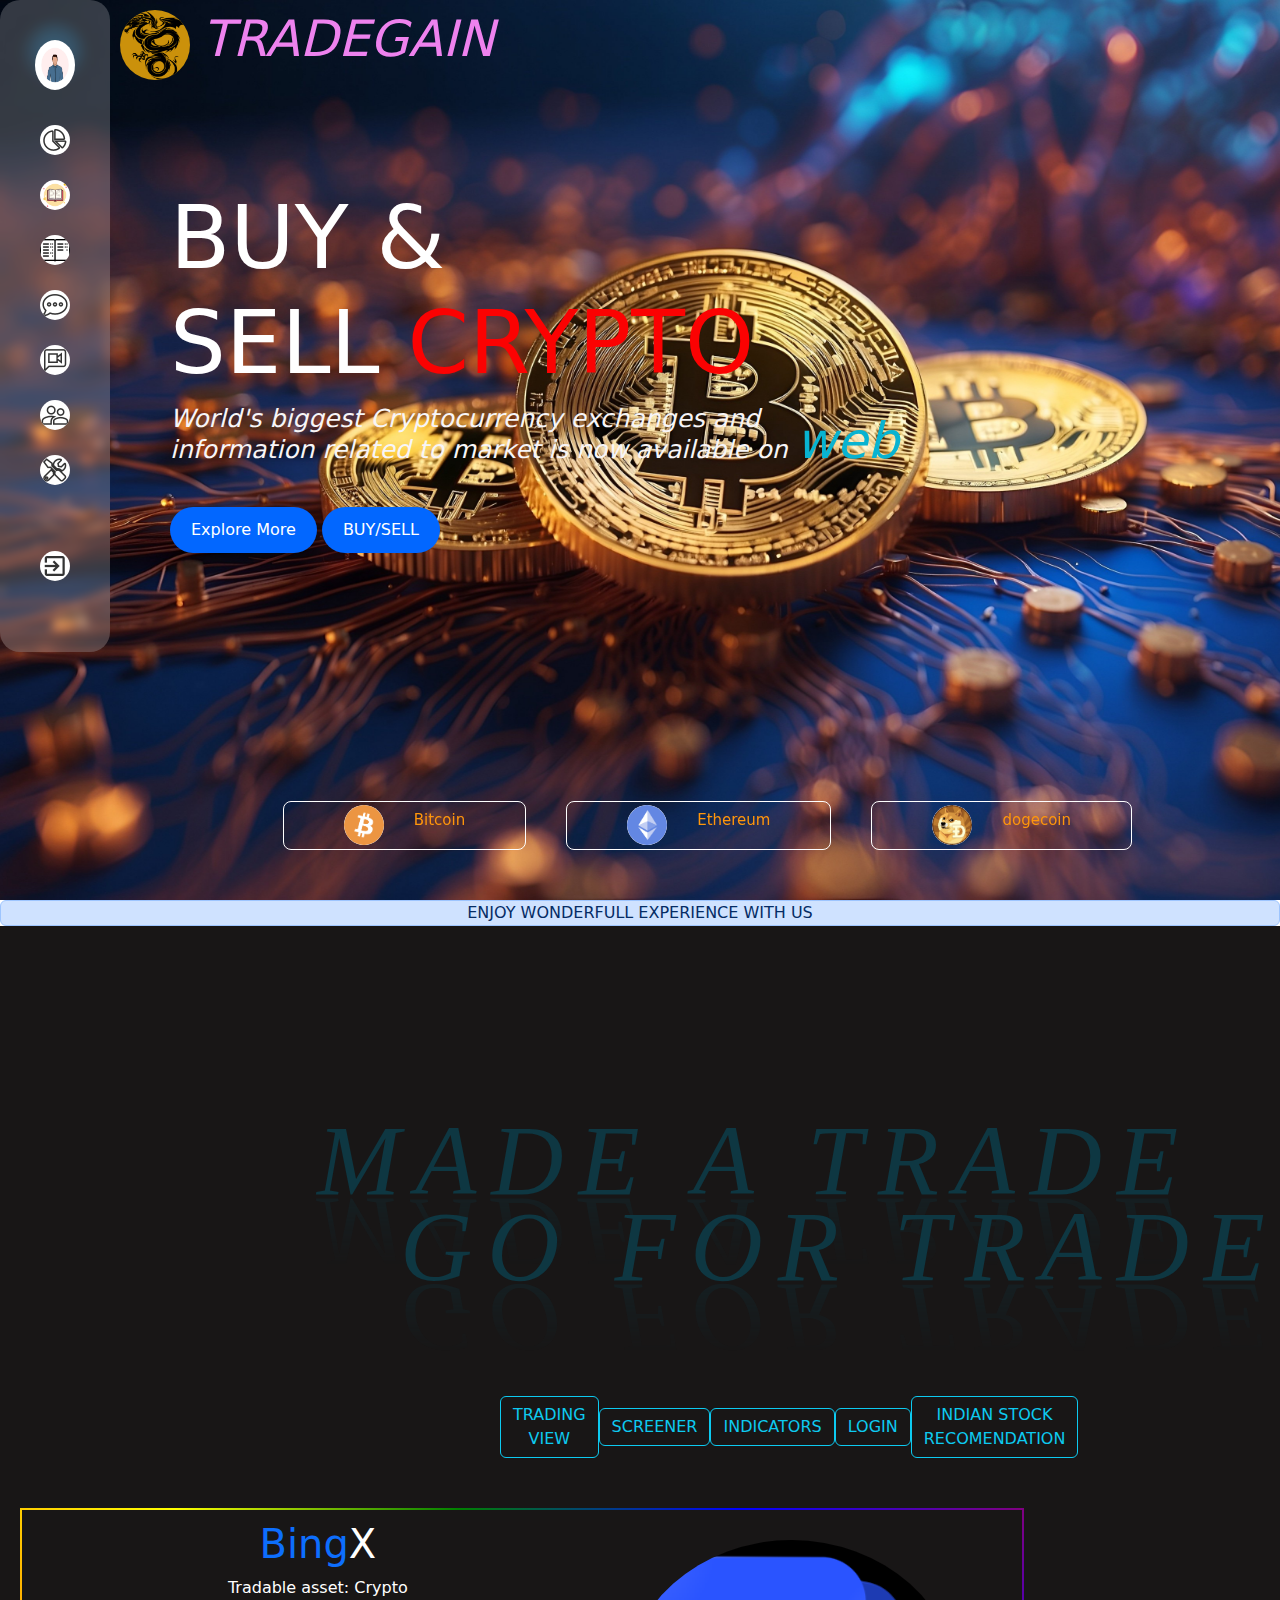
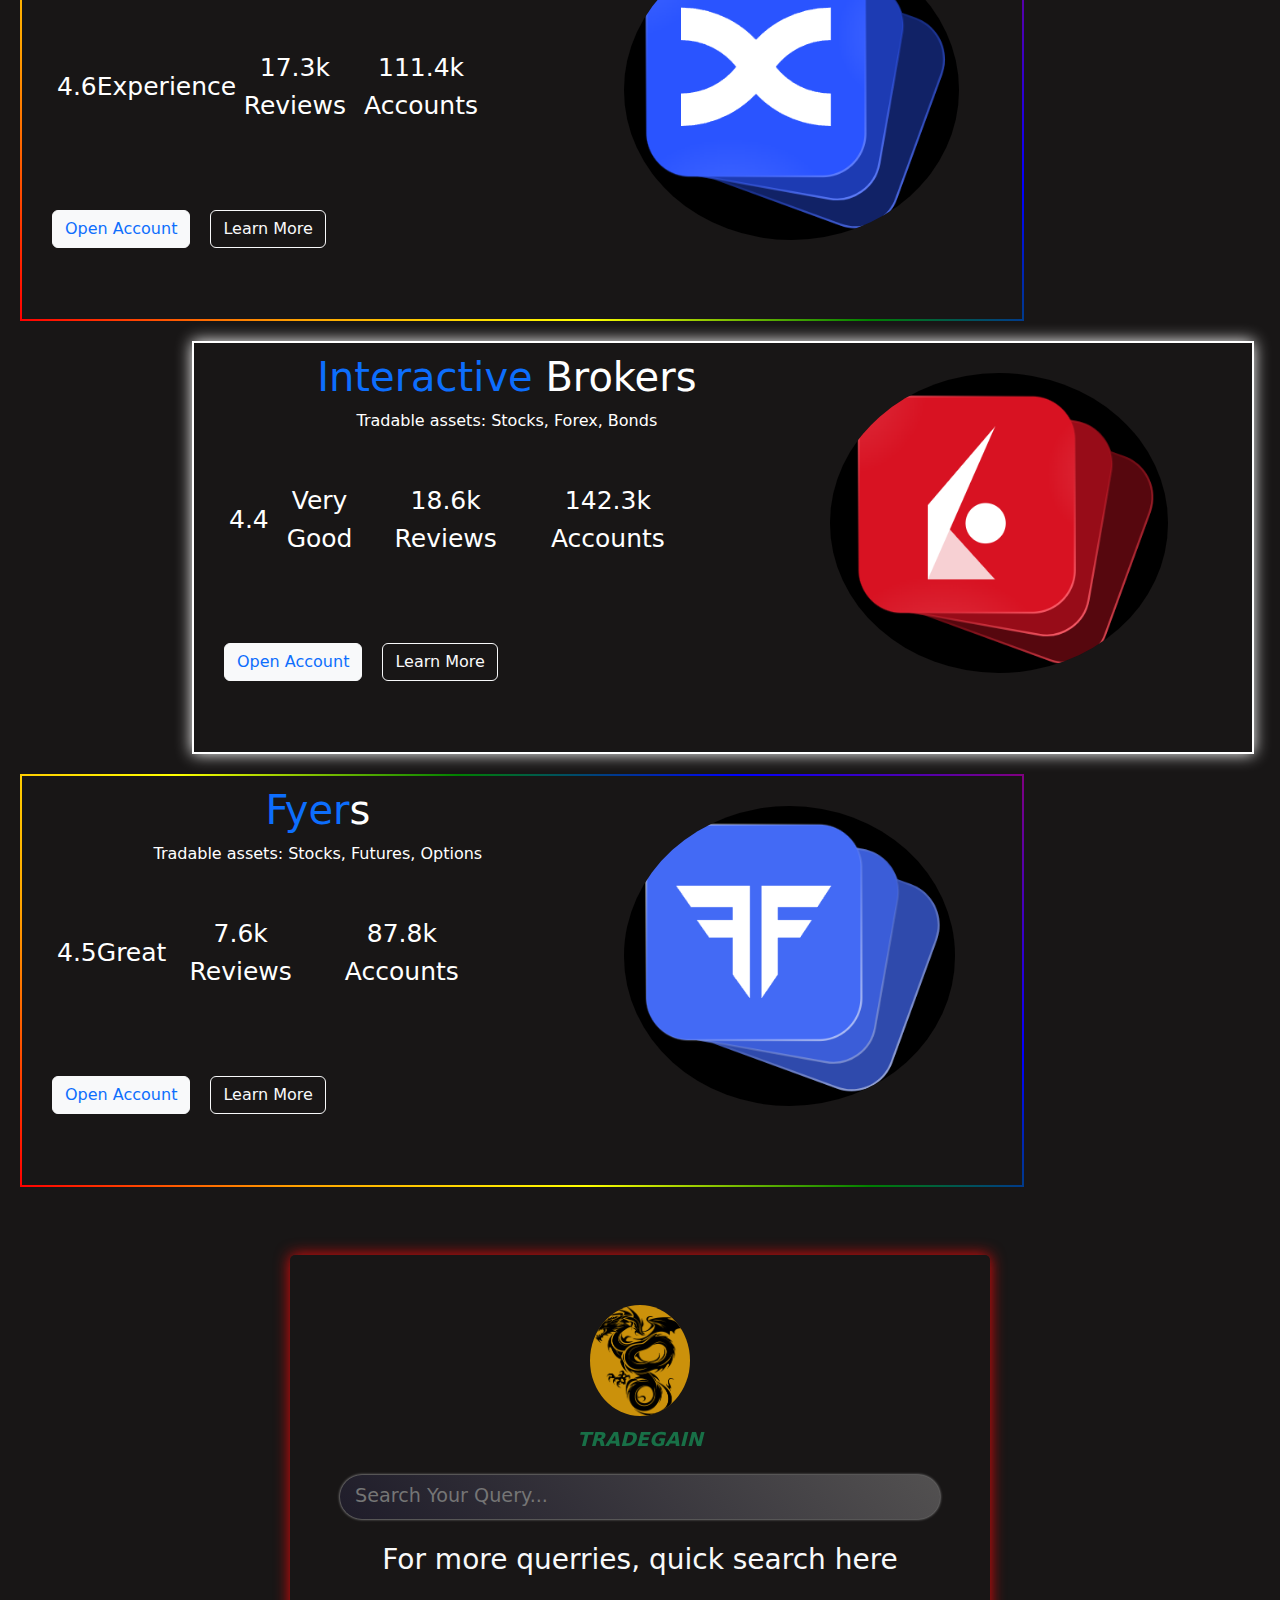
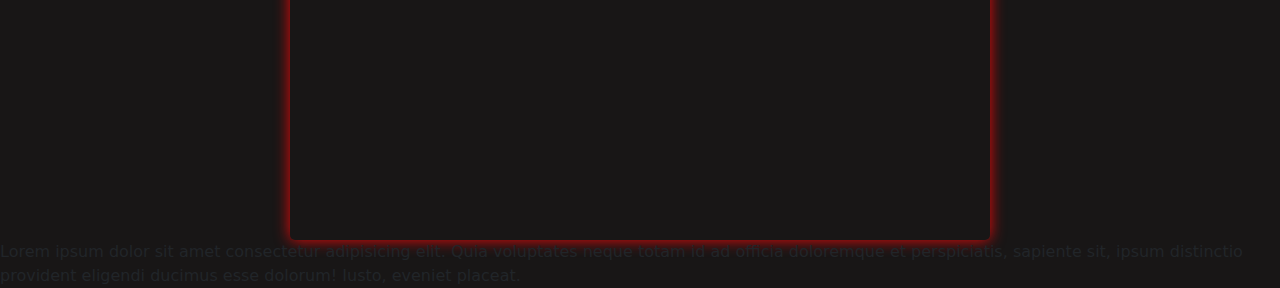
==== index.html @ 3fd24365 "add" ====
<!doctype html>
<html lang="en">
  <head>
    <meta charset="utf-8">
    <meta name="viewport" content="width=device-width, initial-scale=1">
    <title>Mainpage</title>
    <link href="https://cdn.jsdelivr.net/npm/bootstrap@5.3.3/dist/css/bootstrap.min.css" rel="stylesheet" integrity="sha384-QWTKZyjpPEjISv5WaRU9OFeRpok6YctnYmDr5pNlyT2bRjXh0JMhjY6hW+ALEwIH" crossorigin="anonymous">
    <link rel= "stylesheet" href= "https://maxst.icons8.com/vue-static/landings/line-awesome/line-awesome/1.3.0/css/line-awesome.min.css" >
    <link rel="stylesheet" href="index.css">
</head>
  <body>
    <div class="header">
        <div class="flexi">
    
        <div class="side-nav">
            <div class="user">
                <img src="images/user.png" class="user-img">
                <div>
                    <h2 style="color: aliceblue;">somendra sonar</h2>
                    <p>somendrasonar24@gmail.com</p>
                </div>
                <img src="images/star.png " class="star-img">
            </div>
            <ul>
                <a href="http://127.0.0.1:5500/dashboard.html" style="text-decoration: none;"><li><img src="images/dashboard.png"><p>Dashboard</p></li></a>
                <a href="http://127.0.0.1:5500/book.html" style="text-decoration:none"><li><img src="images/book.png"><p>Book Recomendation</p></li></a>
                <a href="http://127.0.0.1:5500/courses.html" style="text-decoration: none;"><li><img src="images/course.png"><p>course</p></li></a>
                <a href="http://127.0.0.1:5500/message.html" style="text-decoration: none;"><li><img src="images/messages.png"><p>Messages</p></li></a>
                <li><img src="images/video-chat.png"><p>Video Chat</p></li>
                <!-- <li><img src="images/projects.png"><p>Our Projects</p></li> -->
                <li><img src="images/members.png"><p>Core Members</p></li>
                <a href="http://127.0.0.1:5500/setting.html" style="text-decoration: none;"><li><img src="images/setting.png"><p>Settings</p></li></a>
            </ul>


            <ul>
                <li><img src="images/logout.png"><p>Logout</p></li>
            </ul>
        </div>
        <div class="main">
        <div class="heading-m">
            <div class="logo1"><img src="images/kogo1.png" alt=""></div>
            <div class="logon" ><span>TRADEGAIN<span></div>
        </div>

        <div class="content">
            <h1>BUY & <br>SELL <span>CRYPTO</span></h1>
            <p>World's biggest Cryptocurrency exchanges and<br> information related to market is now available on <span style="color: rgb(8, 179, 209) ; font-weight: 25px; font-size: 50px;">web</span></p>
            <a href="http://127.0.0.1:5500/bitcoin.html" class="btn">Explore More</a>

            <a href="http://127.0.0.1:5500/buy-sell.html" class="btn">BUY/SELL</a>
        </div>

        <div class="coin-list">
            <div class="coin">
                <img src="images/bitcoin.png">
                <div>
                    <h3 id="trade"></h3>
                    <p>Bitcoin</p>
                </div>
            </div>
            <div class="coin">
                <img src="images/ethereum.png">
                <div>
                    <h3 id="trade1"></h3>
                    <p>Ethereum</p>
                </div>
            </div>
            <div class="coin">
                <img src="images/dogecoin.png">
                <div>
                    <h3 id="trade2"></h3>
                    <p>dogecoin</p>
                </div>
            </div>
        </div>


    </div>
    </div>
    </div>

    <div class="alert alert-primary" role="alert">
        ENJOY WONDERFULL EXPERIENCE WITH US
      </div>
<div class="mb">
    <div class="big"></div>

    <p contenteditable="true" class="pp1">MADE A TRADE </p>
    <P contenteditable="true" class="pp2">GO FOR TRADE</P>
    <br><br>
    <div class="btnss ">
        <a href="https://in.tradingview.com/"><button type="button" class="btn btn-outline-info">TRADING VIEW</button></a>
        <a href="https://www.screener.in/"><button type="button" class="btn btn-outline-info">SCREENER</button></a>
        <a href="http://127.0.0.1:5501/btrail/indicator.html#"><button type="button" class="btn btn-outline-info">INDICATORS</button></a>
        <a href="http://127.0.0.1:5500/form.html"><button type="button" class="btn btn-outline-info">LOGIN</button></a>
        <a href="http://127.0.0.1:5500/indianStock.html"><button type="button" class="btn btn-outline-info">INDIAN STOCK RECOMENDATION</button></a>
    </div>

    <div class="mNExtcontent">
        <div class="mbox">
            <div class="bbox d-flex">
                <div class="bp1 col-7">
                   
                    <h1><span class="bb1 text-primary">Bing</span>X</h1>
                    <span>Tradable asset: Crypto</span><br><br>
                    <ul class="br d-flex " >
                    <li>
                    <span>4.6</span><span class="las la-certificate">Experience</span></li>
                    <li><span class="las la-comment">17.3k Reviews</span></li>
                    <li><span class="las la-user">111.4k Accounts</span></li>


                </ul>
            <ul class="br1 d-flex">
                <li>
                <span><a href="https://bingx.com/en/tradingView/?ch=tv_button_open&ref=7VXXZQ"><button type="button" class="btn btn-outline-light bg-light text-primary">Open Account <span class="las la-external-link-alt"></span></button></a></span></li>
                <li>
                <span><a href=""><button type="button" class="btn btn-outline-light">Learn More<span class="las la-external-link-alt"></span></button></a></span></li>
            </ul>

                </div>
                <div class="bp2 col-5">
                    <img src="images/bing.png" alt="">
                </div>
            </div>
            
        </div>
        <div class="mbox1">
            <div class="bbox d-flex">
                <div class="bp1 col-7">
                   
                    <h1><span class="bb1 text-primary">Interactive </span>Brokers</h1>
                    <span>Tradable assets: Stocks, Forex, Bonds
                    </span><br><br>
                    <ul class="br d-flex " >
                    <li>
                    <span>4.4</span><span class="las la-certificate">Very Good</span></li>
                    <li><span class="las la-comment">18.6k Reviews</span></li>
                    <li><span class="las la-user">142.3k Accounts</span></li>


                </ul>
            <ul class="br1 d-flex">
                <li>
                <span><a href="https://www.interactivebrokers.co.in/Universal/Application"><button type="button" class="btn btn-outline-light bg-light text-primary">Open Account <span class="las la-external-link-alt"></span></button></a></span></li>
                <li>
                <span><a href=""><button type="button" class="btn btn-outline-light">Learn More<span class="las la-external-link-alt"></span></button></a></span></li>
            </ul>

                </div>
                <div class="bp2 col-5">
                    <img src="images/itbrokers.png" alt="">
                </div>
            </div>
            
        </div>
        <div class="mbox">
            <div class="bbox d-flex">
                <div class="bp1 col-7">
                   
                    <h1><span class="bb1 text-primary">Fyer</span>s</h1>
                    <span>Tradable assets: Stocks, Futures, Options</span><br><br>
                    <ul class="br d-flex " >
                    <li>
                    <span>4.5</span><span class="las la-certificate">Great</span></li>
                    <li><span class="las la-comment">7.6k Reviews</span></li>
                    <li><span class="las la-user">87.8k Accounts</span></li>


                </ul>
            <ul class="br1 d-flex">
                <li>
                <span><a href="https://open-account.fyers.in/?utm-source=Direct-Traffic&utm-medium=TradingView"><button type="button" class="btn btn-outline-light bg-light text-primary">Open Account <span class="las la-external-link-alt"></span></button></a></span></li>
                <li>
                <span><a href=""><button type="button" class="btn btn-outline-light">Learn More<span class="las la-external-link-alt"></span></button></a></span></li>
            </ul>

                </div>
                <div class="bp2 col-5">
                    <img src="images/fyers.png" alt="">
                </div>
            </div>
            
        </div>

        



    <!-- </div> -->
    <br><br>
    
<div class="se">
    <div class="searchEngine">
        <div class="logo">
            <img src="images/slogo.png" style="border-radius: 50%; background-color: rgb(203, 145, 11);" >
            <div class="title text-success">TRADEGAIN</div>

        </div>

        <form action="https://google.com/search">
            <input style="color: #efe9e9;font-size: 1.2rem;" type="text" placeholder="Search Your Query..." name="q">
            <button type="submit"><img src="https://blogger.googleusercontent.com/img/a/AVvXsEhNz95l0cBg26Du_3MDGtDlvnX5A7-dtWH2DmkcA7nWli1jkOPoedcFWJGcNce8kzgz4UZDjmR-9f1cNqsMemsiHGV-5Z8uqQXV_6Qi6UG7ZRk1ZIXIIJ3nhnfYlu5sWstc8e4w2RJeCsY-zxQLAwvZ2j9TSOl-7uc33hC8HgJSdA0boiFDWVtETdpdaw" alt=""></button>
        </form>
        <BR>
        <h3 class="sh3 text-center text-light ">For more querries, quick search here</h3>
    </div>
    
</div>
<div>Lorem ipsum dolor sit amet consectetur adipisicing elit. Quia voluptates neque totam id ad officia doloremque et perspiciatis, sapiente sit, ipsum distinctio provident eligendi ducimus esse dolorum! Iusto, eveniet placeat.</div>




</div>



</div>

</div>

    
   

    
    
    <script src="https://cdn.jsdelivr.net/npm/bootstrap@5.3.3/dist/js/bootstrap.bundle.min.js" integrity="sha384-YvpcrYf0tY3lHB60NNkmXc5s9fDVZLESaAA55NDzOxhy9GkcIdslK1eN7N6jIeHz" crossorigin="anonymous"></script>
    <script>
//        ws = new WebSocket(' wss://fstream.binance.com/ws/btcusdt@trade');
// price=0;
// old_price=0;
// ws.onmessage=(event)=>{
//     data=JSON.parse(event.data);
//     price=parseFloat(data.p);
//     if(price>old_price){
//         trade.style.color="green";
//     }else if(price==old_price){
//         trade.style.color="white";
//     }else{
//         trade.style.color="red;";
//     }
//     old_price=price;
//     trade.innerText=data.p;
// }


// ws = new WebSocket(' wss://fstream.binance.com/ws/ethusdt@trade');
// ws.onmessage=(event)=>{
//     data=JSON.parse(event.data);
//     price=parseFloat(data.p);
//     if(price>old_price){
//         trade1.style.color="green";
//     }else if(price==old_price){
//         trade1.style.color="white";
//     }else{
//         trade1.style.color="red;";
//     }
//     old_price=price;
//     trade1.innerText=data.p;

// }


// ws = new WebSocket(' wss://fstream.binance.com/ws/dogeusdt@trade');
// ws.onmessage=(event)=>{
//     data=JSON.parse(event.data);
//     price=parseFloat(data.p);
//     if(price>old_price){
//         trade1.style.color="green";
//     }else if(price==old_price){
//         trade1.style.color="white";
//     }else{
//         trade1.style.color="red;";
//     }
//     old_price=price;
//     trade2.innerText=data.p;

// }

// Define customizable colors for high and low prices
let highColor = "green";
let lowColor = "red";
let sameColor = "white";

// WebSocket for BTC/USDT
let btcSocket = new WebSocket('wss://fstream.binance.com/ws/btcusdt@trade');
let btcPrice = 0;
let btcOldPrice = 0;
btcSocket.onmessage = (event) => {
    let btcData = JSON.parse(event.data);
    btcPrice = parseFloat(btcData.p);
    
    if (btcPrice > btcOldPrice) {
        trade.style.color = highColor;  // High price
    } else if (btcPrice === btcOldPrice) {
        trade.style.color = sameColor;  // Same price
    } else {
        trade.style.color = lowColor;   // Low price
    }

    btcOldPrice = btcPrice;
    trade.innerText = btcData.p;
}

// WebSocket for ETH/USDT
let ethSocket = new WebSocket('wss://fstream.binance.com/ws/ethusdt@trade');
let ethPrice = 0;
let ethOldPrice = 0;
ethSocket.onmessage = (event) => {
    let ethData = JSON.parse(event.data);
    ethPrice = parseFloat(ethData.p);

    if (ethPrice > ethOldPrice) {
        trade1.style.color = highColor;  // High price
    } else if (ethPrice === ethOldPrice) {
        trade1.style.color = sameColor;  // Same price
    } else {
        trade1.style.color = lowColor;   // Low price
    }

    ethOldPrice = ethPrice;
    trade1.innerText = ethData.p;
}

// WebSocket for DOGE/USDT
let dogeSocket = new WebSocket('wss://fstream.binance.com/ws/dogeusdt@trade');
let dogePrice = 0;
let dogeOldPrice = 0;
dogeSocket.onmessage = (event) => {
    let dogeData = JSON.parse(event.data);
    dogePrice = parseFloat(dogeData.p);

    if (dogePrice > dogeOldPrice) {
        trade2.style.color = highColor;  // High price
    } else if (dogePrice === dogeOldPrice) {
        trade2.style.color = sameColor;  // Same price
    } else {
        trade2.style.color = lowColor;   // Low price
    }

    dogeOldPrice = dogePrice;
    trade2.innerText = dogeData.p;
}








    </script>
</body>
</html>
---- index.css ----
*{
    margin: 0;
    padding: 0;
    box-sizing: border-box;
    
}
.header{
    width: 100%;
    height: 100vh;
    background-image: url(images/background.jpg);
    background-position: center;
    background-size: cover;
    
}
body{
    margin: 0;
    padding: 0;
    overflow-x: hidden;
}

.user-img{
    height: 50px;
    margin-top: 0px;
    /* display: flex;
    justify-content: space-between;
    color: aliceblue; */
}
img{
    background-color: #fff;
    border-radius: 50%;
}
p{
    color: #fff;
}

.side-nav{
    height: 100%;
    width: 110px;
    position: fixed;
    top: 0;
    left: 0;
    padding: 30px 15px;
    background: rgba(255, 255, 255, 0.2);
    backdrop-filter: blur(5px);
    display: flex;
    justify-content: space-between;
    flex-direction: column;
    transition: width 0.5s;
    position: sticky;
    border-radius: 20px;
}
.user{
    display: flex;
    align-items: center;
    justify-content: space-between;
    width: 60px;
    font-size: 12px;
    padding: 10px;
    border-radius: 8px;
    margin-left: auto;
    margin-right: auto;
    overflow: hidden;
}
.user div{
    display: none;
}
.user h2{
    font-size: 15px;
    font-weight: 600;
    white-space: nowrap;
}
.user-img{
    width: 40px;
    border-radius: 50%;
    margin: auto;
}
.star-img{
    width: 20px;
    display: none;
}
ul{
    list-style: none;
    padding: 0 15px;
}
ul li{
    margin: 25px 0;
    display: flex;
    align-items: center;
    justify-content: center;
    cursor: pointer;
}
ul li img{
    width: 30px;
    margin-right: 0px;
}
ul li p{
    white-space: nowrap;
    display: none;
}
.side-nav:hover{
    width: 250px;
}
.side-nav:hover .user div{
    display: block;
}
.side-nav:hover .user{
    width: 100%;
    background: rgba(255, 255, 255, 0.2);
    backdrop-filter: blur(5px);
}
/* .side-nav:hover .star-img{
    display: block;
} */
.side-nav:hover .user-img{
    margin: 0;
}
.side-nav:hover ul li p{
    display: block;
}
.side-nav:hover ul li img{
    margin-right: 10px;
}
.side-nav:hover ul li{
    justify-content: flex-start;
}





/* .content{
    color: #fff;
    margin-left: 10px;
    margin-right: 10px;
} */
.heading-m{
    display: flex;
    /* font-size: 50px; */
}

.logo1 img{
    height: 70px;
    width: 70px;
    background: rgb(203, 145, 11);
    color: white;
    margin: 10px;
}
.logon{
    color: violet;
    margin: 2px;
    font-size: 50px;
    font-style: italic;
    

}

/* content  */
.content{
    margin-top: 12%;
    margin-left: 60px;
}
.content h1{
    
    font-size: 88px;
    margin-bottom: 12px;
    color: #fff;
}
.content h1 span{
    color: #fb0202;
}
.content p{
    line-height: 22px;
    font-size: 25px;
    color: rgb(247, 245, 247);
    font-style: italic;
    font-weight: 25px;
}

.content .btn{
    display: inline-block;
    margin-top: 30px;
    background-color: #0267ff;
    color: #fff;
    text-decoration: none;
    padding: 10px 20px;
    border-radius: 30px;
}


.coin-list{
    position: absolute;
    right: 10%;
    bottom: 50px;
    display: flex;
    align-items: center;
}
.coin{
    display: flex;
    align-items: center;
    font-size: 15px;
    margin: 0 20px;
    color: #ff960b;
    border: 1px solid #fff;
    padding: 2px 60px;
    border-radius: 8px;
    position: ;
}
.coin img{
    width: 40px;
    margin-right: 30px;

}
.coin p{
    color: #ff960b;
}

.coin h3{
    color: #fff;
    margin-bottom: 5px;
}

/* alert  */

.alert{
    display: flex;
    justify-content: center;
    text-decoration: none;
    margin: 0;
    padding: 0;
}

/* main text  */
.mb{
    background-color: rgb(24, 22, 22);
    /* margin-left: 140px; */
    height: 600px;
    width: 100%;
    
}
.flexi{
    display: flex;
}
.big{
    /* margin: 300px; */
    /* padding : 100px; */
    padding-top: 200px;
    padding-left: 500%;
    /* font-family: 'Courier New', Courier, monospace; */
    font-family: 'Times New Roman', Times, serif;
    font-style: italic;
}
.pp1,.pp2{
    padding-left: 400px;
    font-size: 100px;
    font-family: 'Times New Roman', Times, serif;
    font-style: italic;
}
.pp1{
    padding-left: 230px;
}

.pp1,.pp2{
    letter-spacing: 15px;
    color: #0e3742;
    text-transform: uppercase;
    width: 100%;
    text-align: center;
    -webkit-box-reflect: below 1px linear-gradient(transparent,#0004);
    line-height: 0.70em;
    outline: none;
    animation: animate 5s linear infinite;
}
@keyframes animate
{
    0%,18%,20%,50%,1%,60%,65.1%,80%,90.1%,92%
    {
        color: #5fcae5;
        box-shadow: none;
    }
    18.1%,20.1%,30%,60.1%,80.1%,90%,92.1%,100%
    {
        color: #fff;
        text-shadow: 0 0 10px #eca109,
        0 0 20px #eca109
        0 0 40px #eca109
        0 0 80px #eca109
        0 0 160px #eca109
        
        
    }

}

.btnss{
    display: flex;
    justify-content: space-between;
    /* margin-left: 400px;
    padding: 50px;
    margin-right: 50px; */
    /* border-spacing: 500px; */
    align-items: center;
    margin: 50px;
    margin-left: 500px;
    margin-right: 300px;
    font-size: 20px;
    

}
.btn1{
    border: none;
}

.mNExtcontent{
    background-color:rgb(24, 22, 22) ;

}
.mbox{
    justify-content: center;
    text-align: center;
    margin: 20px;
    margin-right: 20%;
    padding: 10px;
    color: white;
    /* background-color:rgb(24, 22, 22) ; */
    border: 2px solid;
    border-image: linear-gradient(45deg, red, orange, yellow, green, blue, purple) 1;
}
.mbox1{
    justify-content: center;
    text-align: center;
    margin: 20px;
    margin-right: 2%;
    margin-left: 15%;
    padding: 10px;
    color: white;
    /* background-color:rgb(24, 22, 22) ; */
    border: 2px solid white;
    box-shadow: 0 0 15px white;
    /* border-image: linear-gradient(45deg, red, orange, yellow, green, blue, purple) 1; */
}
.br{
    /* margin: 10px; */
    /* padding: 10px; */
    margin-left: 10px;
    margin-right: 100px;
    /* line-height-step: 10px; */
    /* word-spacing: 10px; */
    justify-content: space-between;
    font-size: 25px;
}
.br1{
    /* justify-content: space-between; */
    
    padding: 10px;

}
.br1 .btn{
    margin: 10px;
}
.bp2 img{
    /* height: 100px;
    width: 100px;
    margin top: 500px; */
    background-size: cover;
    height: 300px;
    margin: 20px;
    margin-right: 80px;
    background-color:rgb(24, 22, 22);
}


.se{
    display: flex;
    justify-content: center;
    width: 100%;
    min-height: 65vh;
    background-color:rgb(24, 22, 22);
    margin-bottom: 10pxpx;
}
.searchEngine {
    padding: 50px;
    box-shadow: 0 0 15px rgb(235, 10, 10);
    border-radius: 5px;
    width: 700px;
}
.searchEngine .logo {
    margin-bottom: 20px;
    text-align: center;
}

.searchEngine .logo img{
    width: 100px;
}

.searchEngine .logo .title{
    margin-top: 10px;
    font-size: 1.2rem;
    font-weight: bold;
    opacity: 0.8;
    font-style: italic;

}
.searchEngine form {
    margin-top: 10px;
    display: flex;
    width: 100%;
    background: linear-gradient(45deg,#2a274a61, #c4c2c257);
    padding: 5px 15px;
    border-radius: 50px;
    box-shadow: 0 0 3px #ccc;
}
.searchEngine form input{
    border: none;
    outline: none;
    background:transparent;
    width: 90%;
}
.searchEngine form button{
    padding: 5px;
    background: transparent;
    border: none;
    outline: none;


}
.searchEngine form button img{
    width: 50px;
}
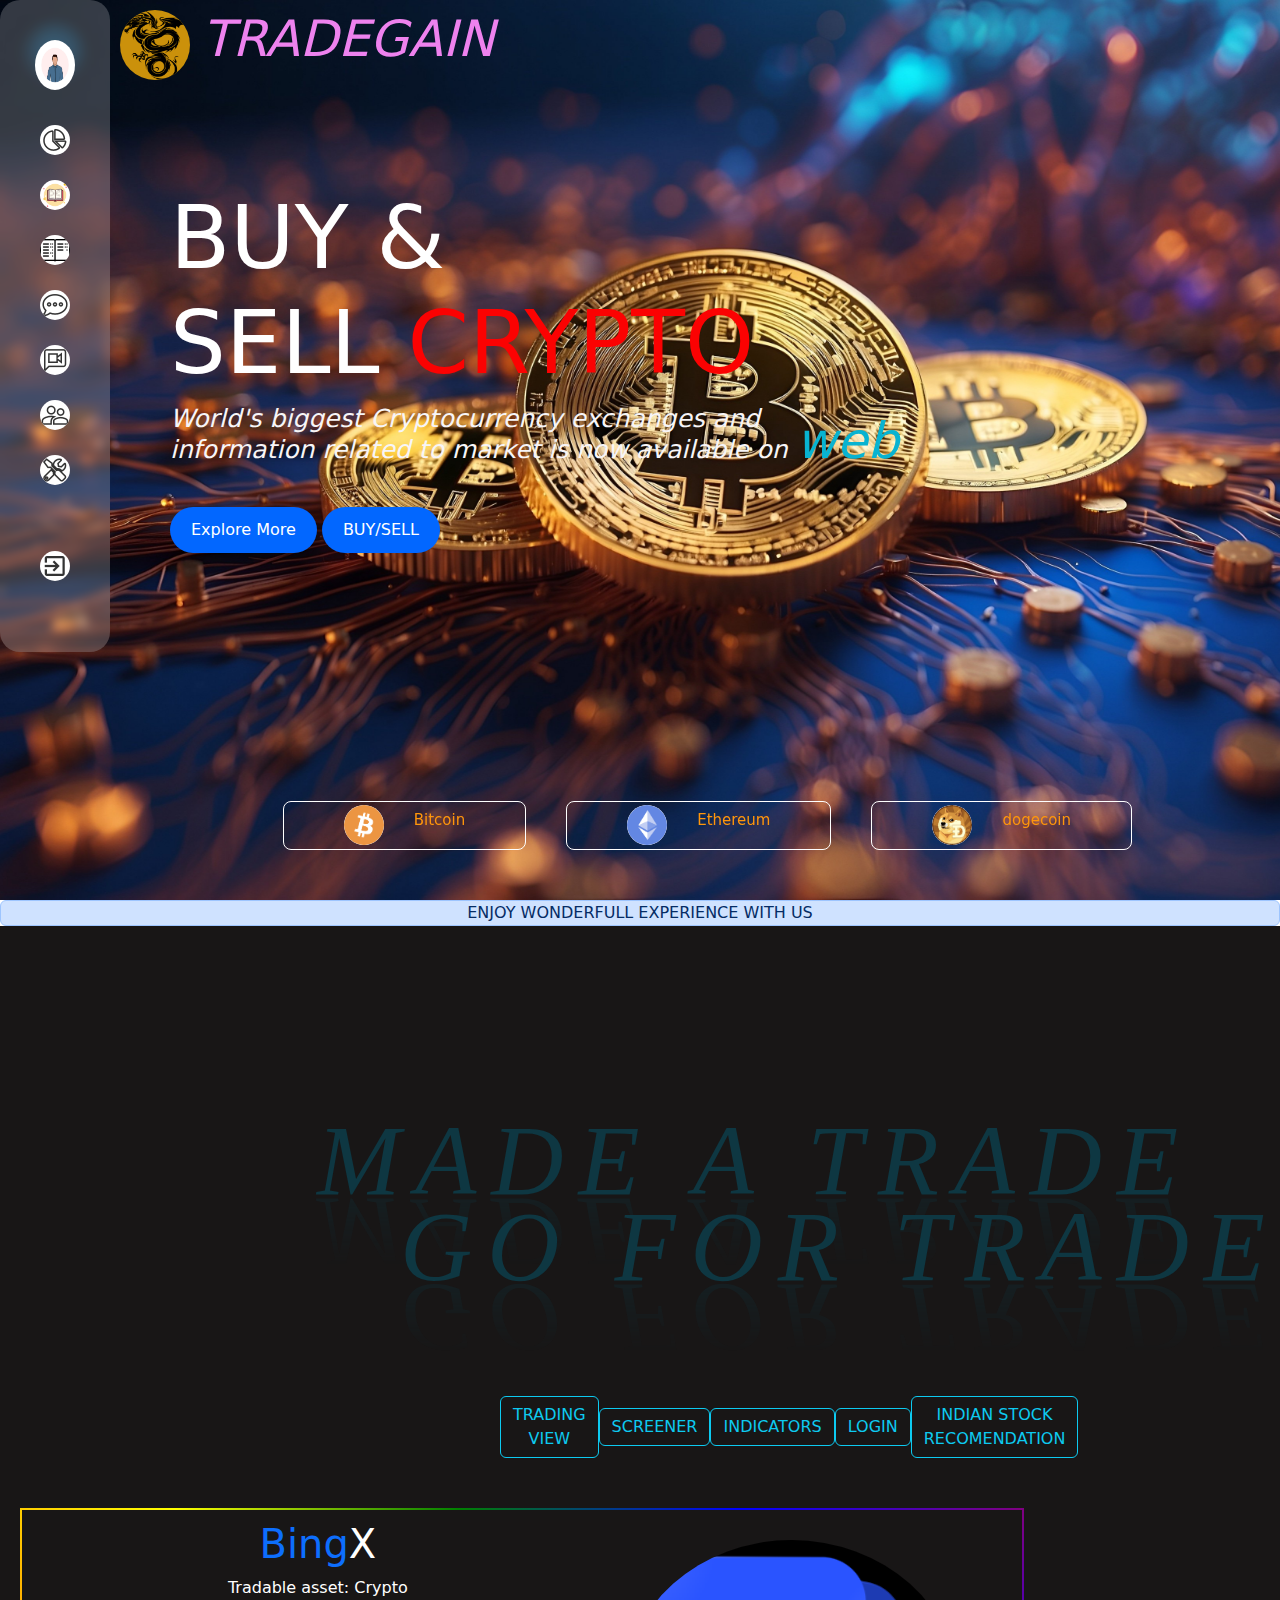
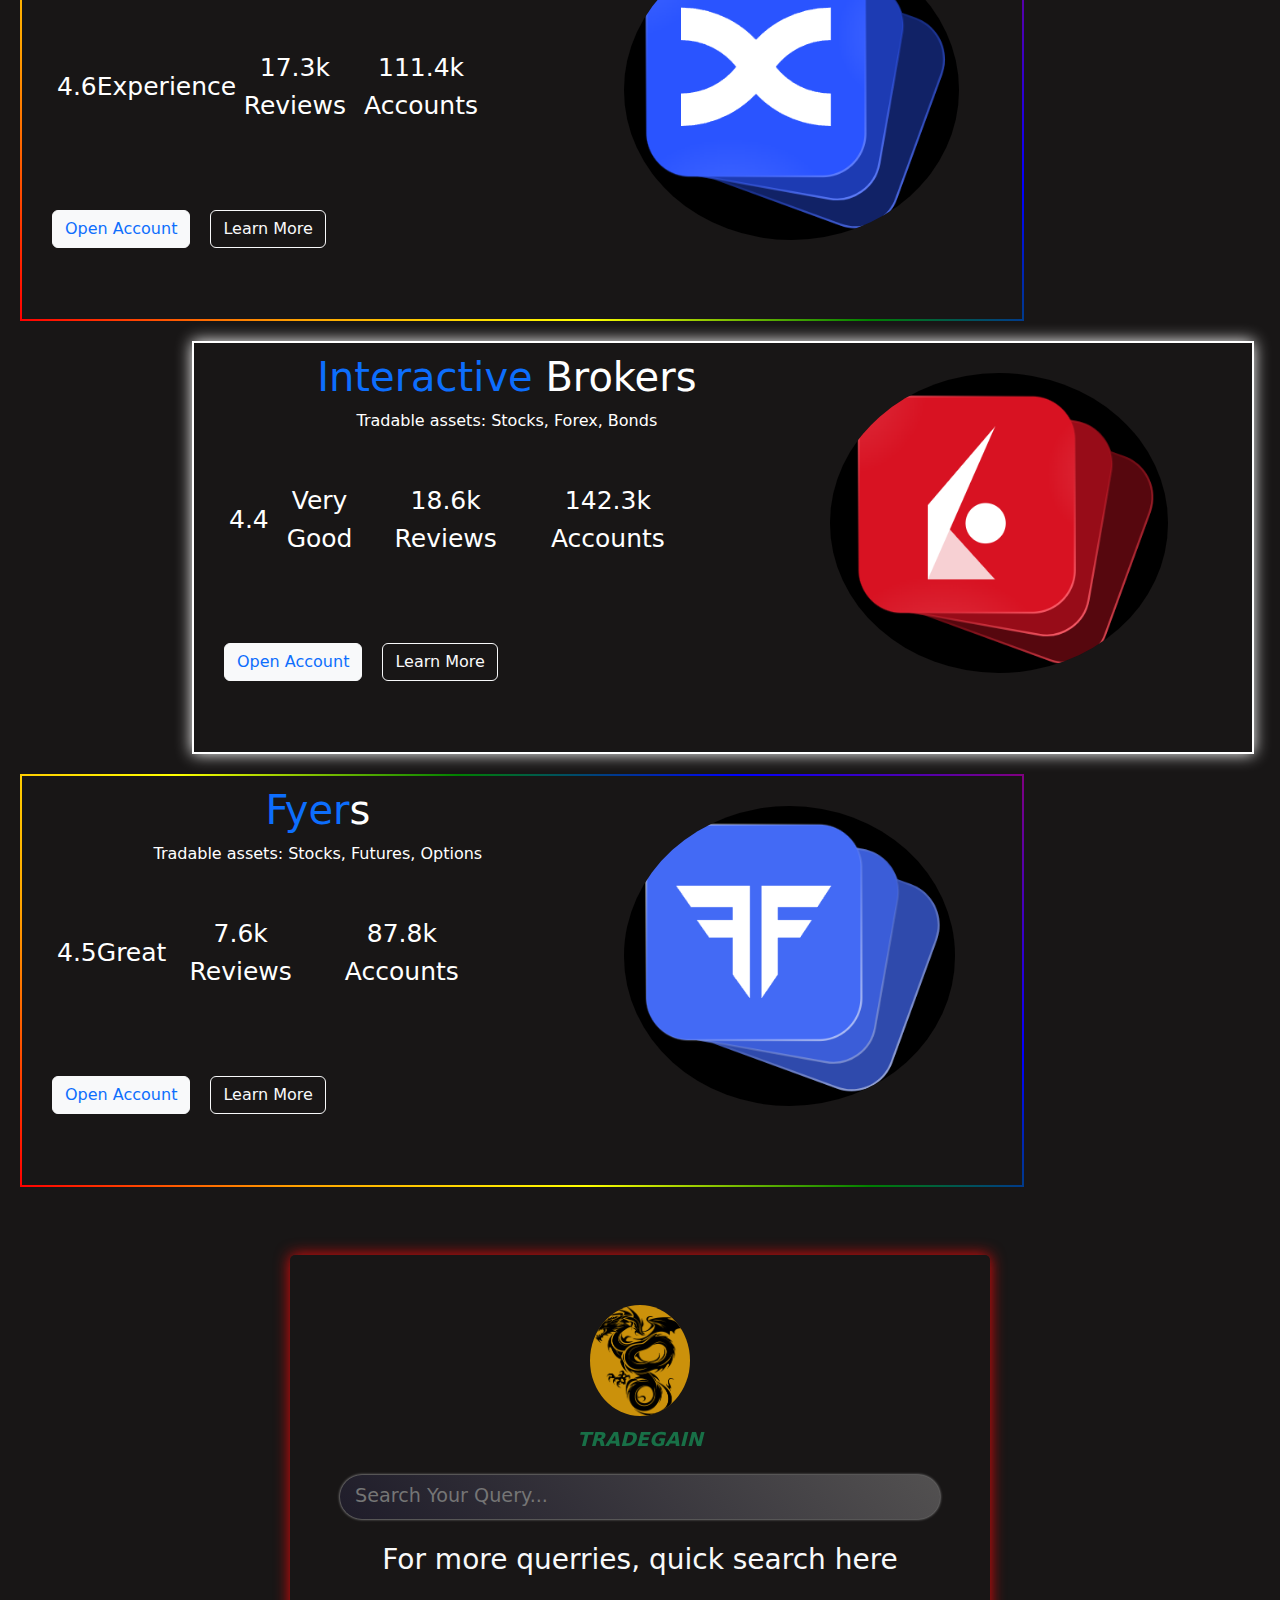
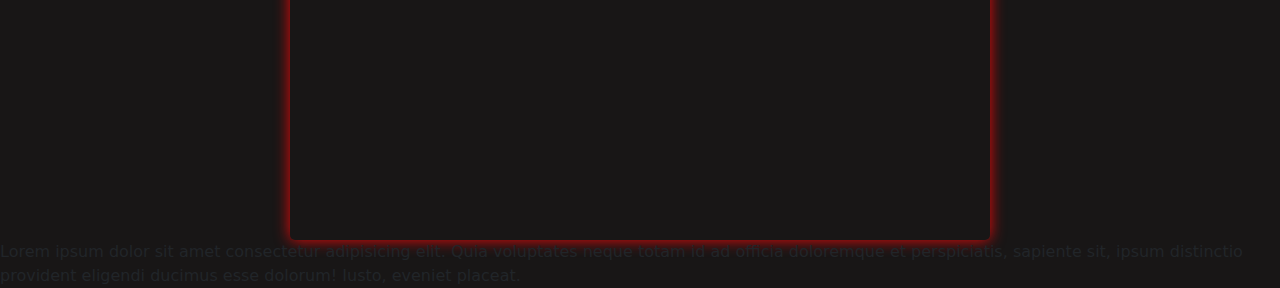
==== commit 89e1b26d: "bitcoin change" ====
--- a/index.html
+++ b/index.html
@@ -46,7 +46,7 @@
         <div class="content">
             <h1>BUY & <br>SELL <span>CRYPTO</span></h1>
             <p>World's biggest Cryptocurrency exchanges and<br> information related to market is now available on <span style="color: rgb(8, 179, 209) ; font-weight: 25px; font-size: 50px;">web</span></p>
-            <a href="http://127.0.0.1:5500/bitcoin.html" class="btn">Explore More</a>
+            <a href="bitcoin.html" class="btn">Explore More</a>
 
             <a href="http://127.0.0.1:5500/buy-sell.html" class="btn">BUY/SELL</a>
         </div>
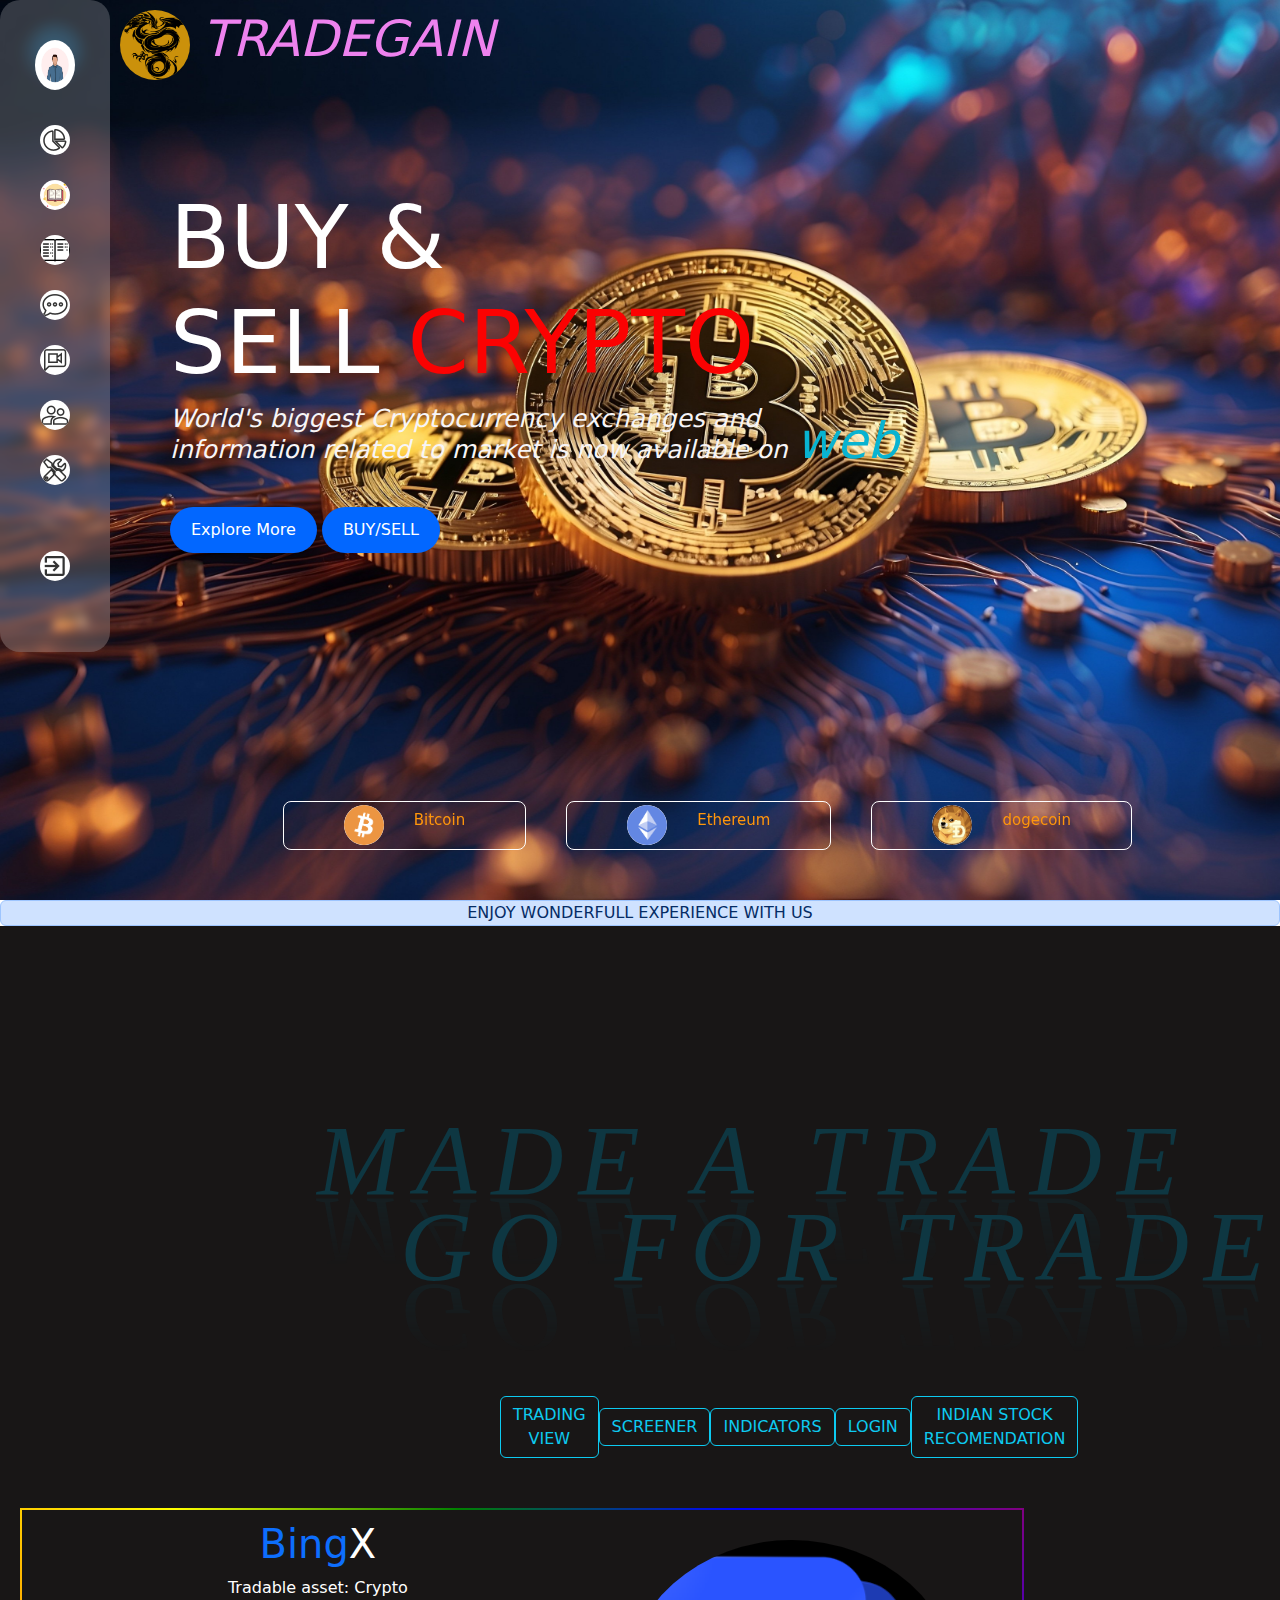
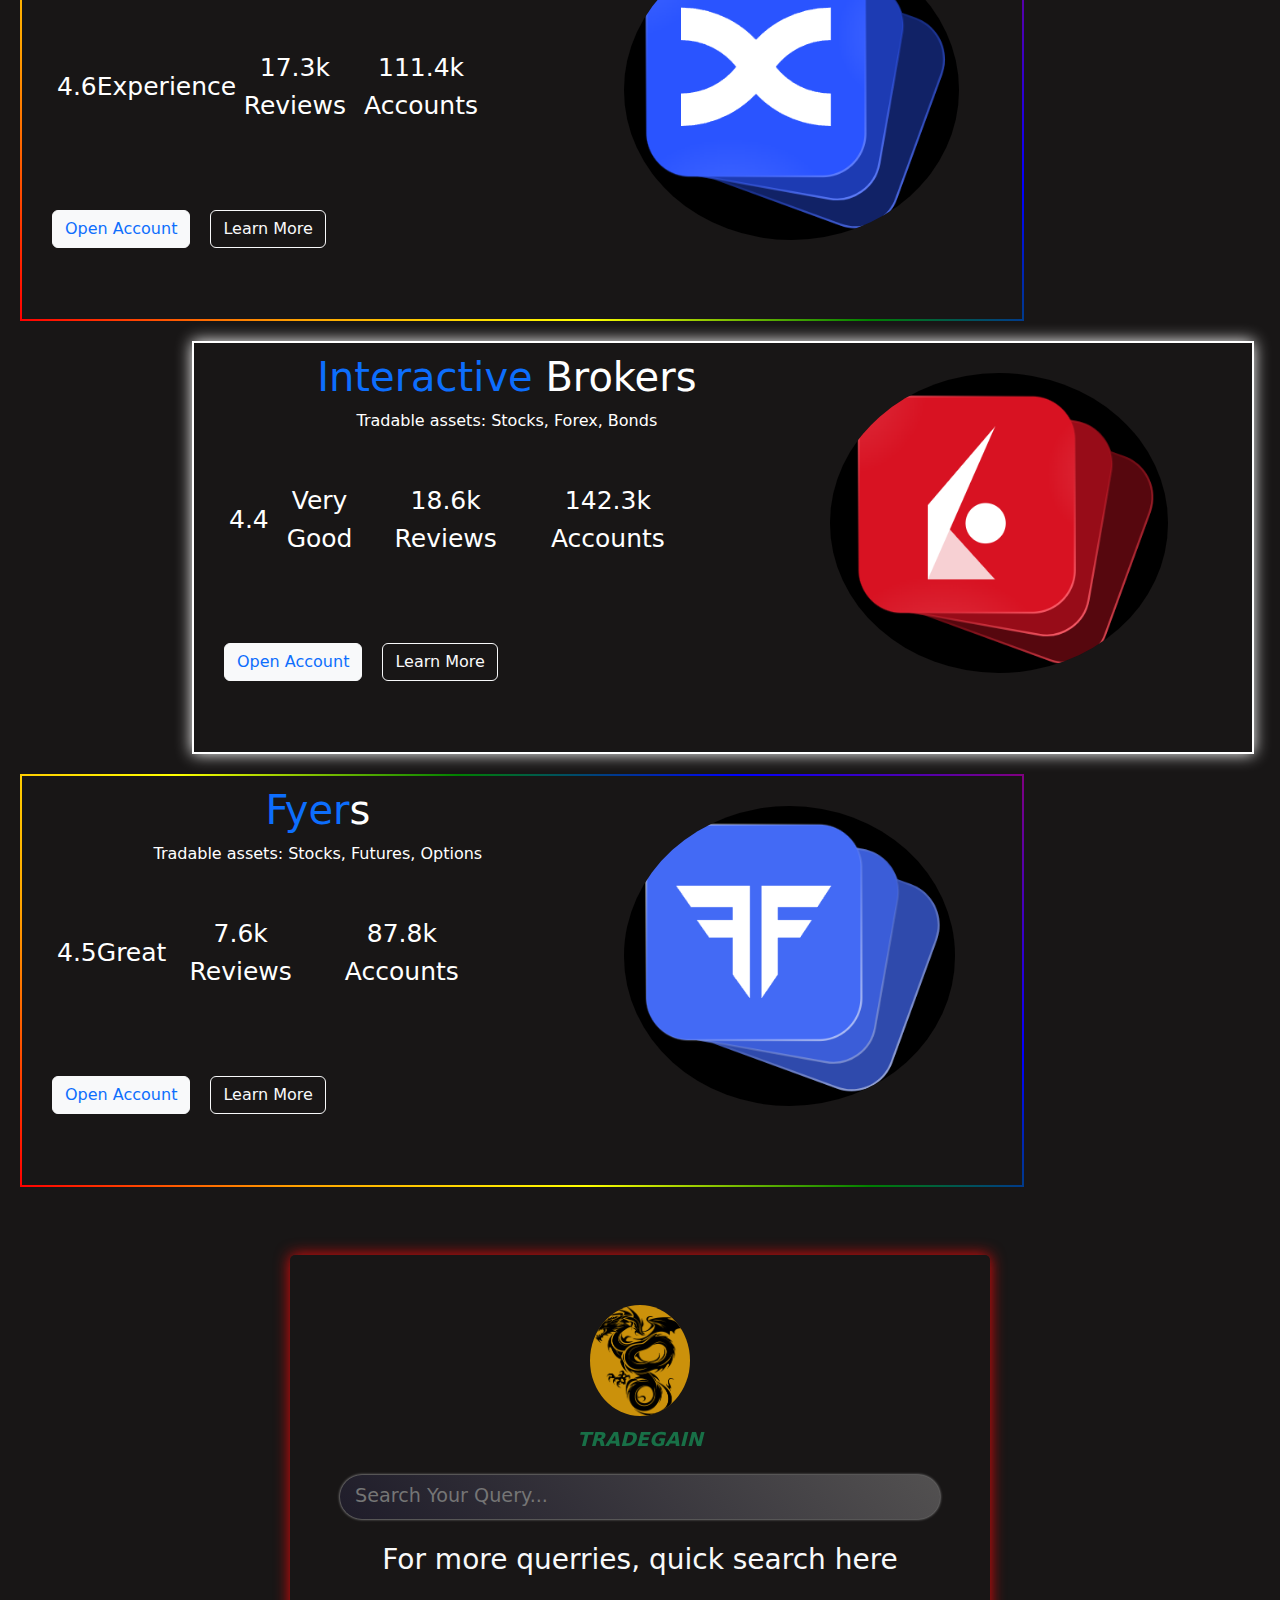
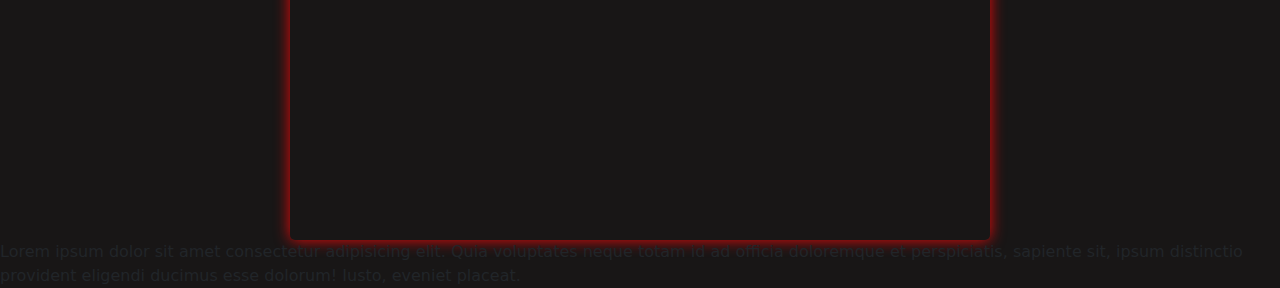
==== commit 5a93a317: "change in href from local to server" ====
--- a/index.html
+++ b/index.html
@@ -22,14 +22,14 @@
                 <img src="images/star.png " class="star-img">
             </div>
             <ul>
-                <a href="http://127.0.0.1:5500/dashboard.html" style="text-decoration: none;"><li><img src="images/dashboard.png"><p>Dashboard</p></li></a>
-                <a href="http://127.0.0.1:5500/book.html" style="text-decoration:none"><li><img src="images/book.png"><p>Book Recomendation</p></li></a>
-                <a href="http://127.0.0.1:5500/courses.html" style="text-decoration: none;"><li><img src="images/course.png"><p>course</p></li></a>
-                <a href="http://127.0.0.1:5500/message.html" style="text-decoration: none;"><li><img src="images/messages.png"><p>Messages</p></li></a>
+                <a href="dashboard.html" style="text-decoration: none;"><li><img src="images/dashboard.png"><p>Dashboard</p></li></a>
+                <a href="book.html" style="text-decoration:none"><li><img src="images/book.png"><p>Book Recomendation</p></li></a>
+                <a href="courses.html" style="text-decoration: none;"><li><img src="images/course.png"><p>course</p></li></a>
+                <a href="message.html" style="text-decoration: none;"><li><img src="images/messages.png"><p>Messages</p></li></a>
                 <li><img src="images/video-chat.png"><p>Video Chat</p></li>
                 <!-- <li><img src="images/projects.png"><p>Our Projects</p></li> -->
                 <li><img src="images/members.png"><p>Core Members</p></li>
-                <a href="http://127.0.0.1:5500/setting.html" style="text-decoration: none;"><li><img src="images/setting.png"><p>Settings</p></li></a>
+                <a href="setting.html" style="text-decoration: none;"><li><img src="images/setting.png"><p>Settings</p></li></a>
             </ul>
 
 
@@ -48,11 +48,11 @@
             <p>World's biggest Cryptocurrency exchanges and<br> information related to market is now available on <span style="color: rgb(8, 179, 209) ; font-weight: 25px; font-size: 50px;">web</span></p>
             <a href="bitcoin.html" class="btn">Explore More</a>
 
-            <a href="http://127.0.0.1:5500/buy-sell.html" class="btn">BUY/SELL</a>
+            <a href="buy-sell.html" class="btn">BUY/SELL</a>
         </div>
 
         <div class="coin-list">
-            <div class="coin">
+            <div class="coin">  
                 <img src="images/bitcoin.png">
                 <div>
                     <h3 id="trade"></h3>
@@ -92,9 +92,9 @@
     <div class="btnss ">
         <a href="https://in.tradingview.com/"><button type="button" class="btn btn-outline-info">TRADING VIEW</button></a>
         <a href="https://www.screener.in/"><button type="button" class="btn btn-outline-info">SCREENER</button></a>
-        <a href="http://127.0.0.1:5501/btrail/indicator.html#"><button type="button" class="btn btn-outline-info">INDICATORS</button></a>
-        <a href="http://127.0.0.1:5500/form.html"><button type="button" class="btn btn-outline-info">LOGIN</button></a>
-        <a href="http://127.0.0.1:5500/indianStock.html"><button type="button" class="btn btn-outline-info">INDIAN STOCK RECOMENDATION</button></a>
+        <a href="btrail/indicator.html#"><button type="button" class="btn btn-outline-info">INDICATORS</button></a>
+        <a href="form.html"><button type="button" class="btn btn-outline-info">LOGIN</button></a>
+        <a href="indianStock.html"><button type="button" class="btn btn-outline-info">INDIAN STOCK RECOMENDATION</button></a>
     </div>
 
     <div class="mNExtcontent">
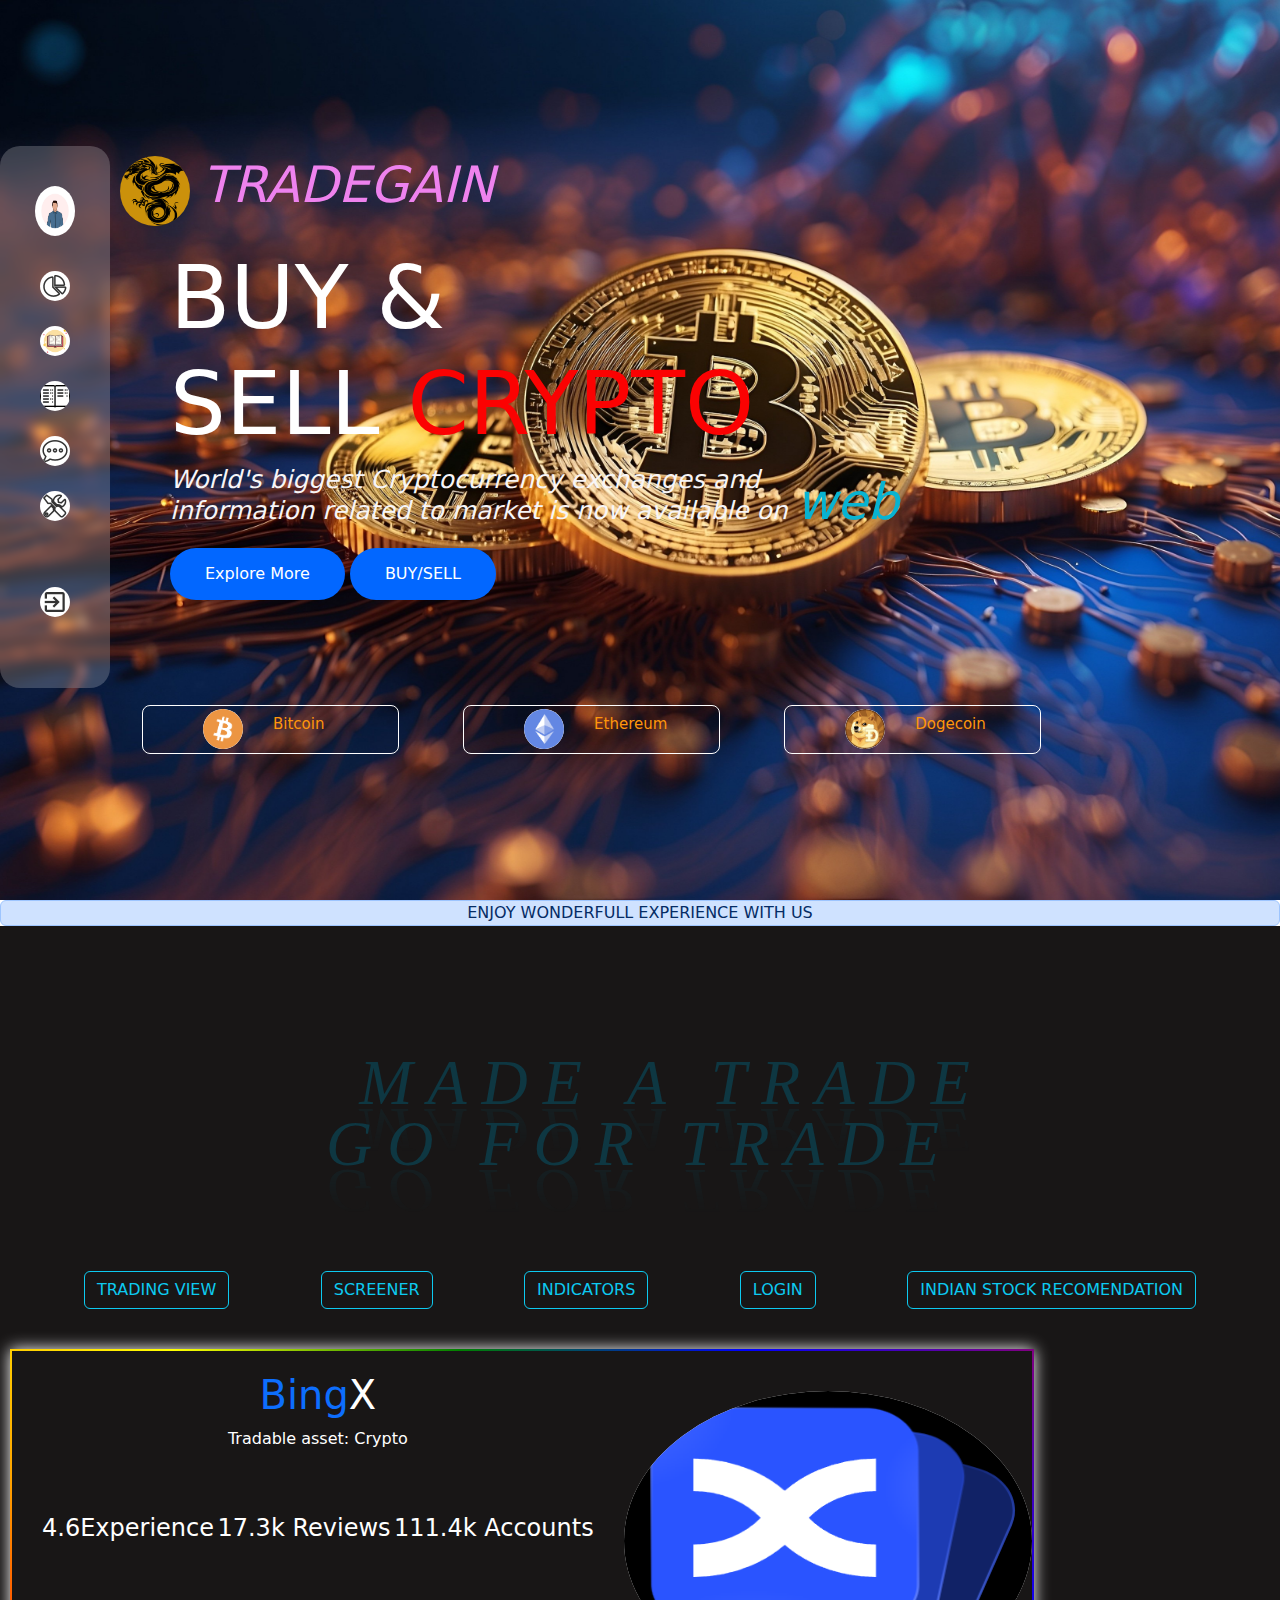
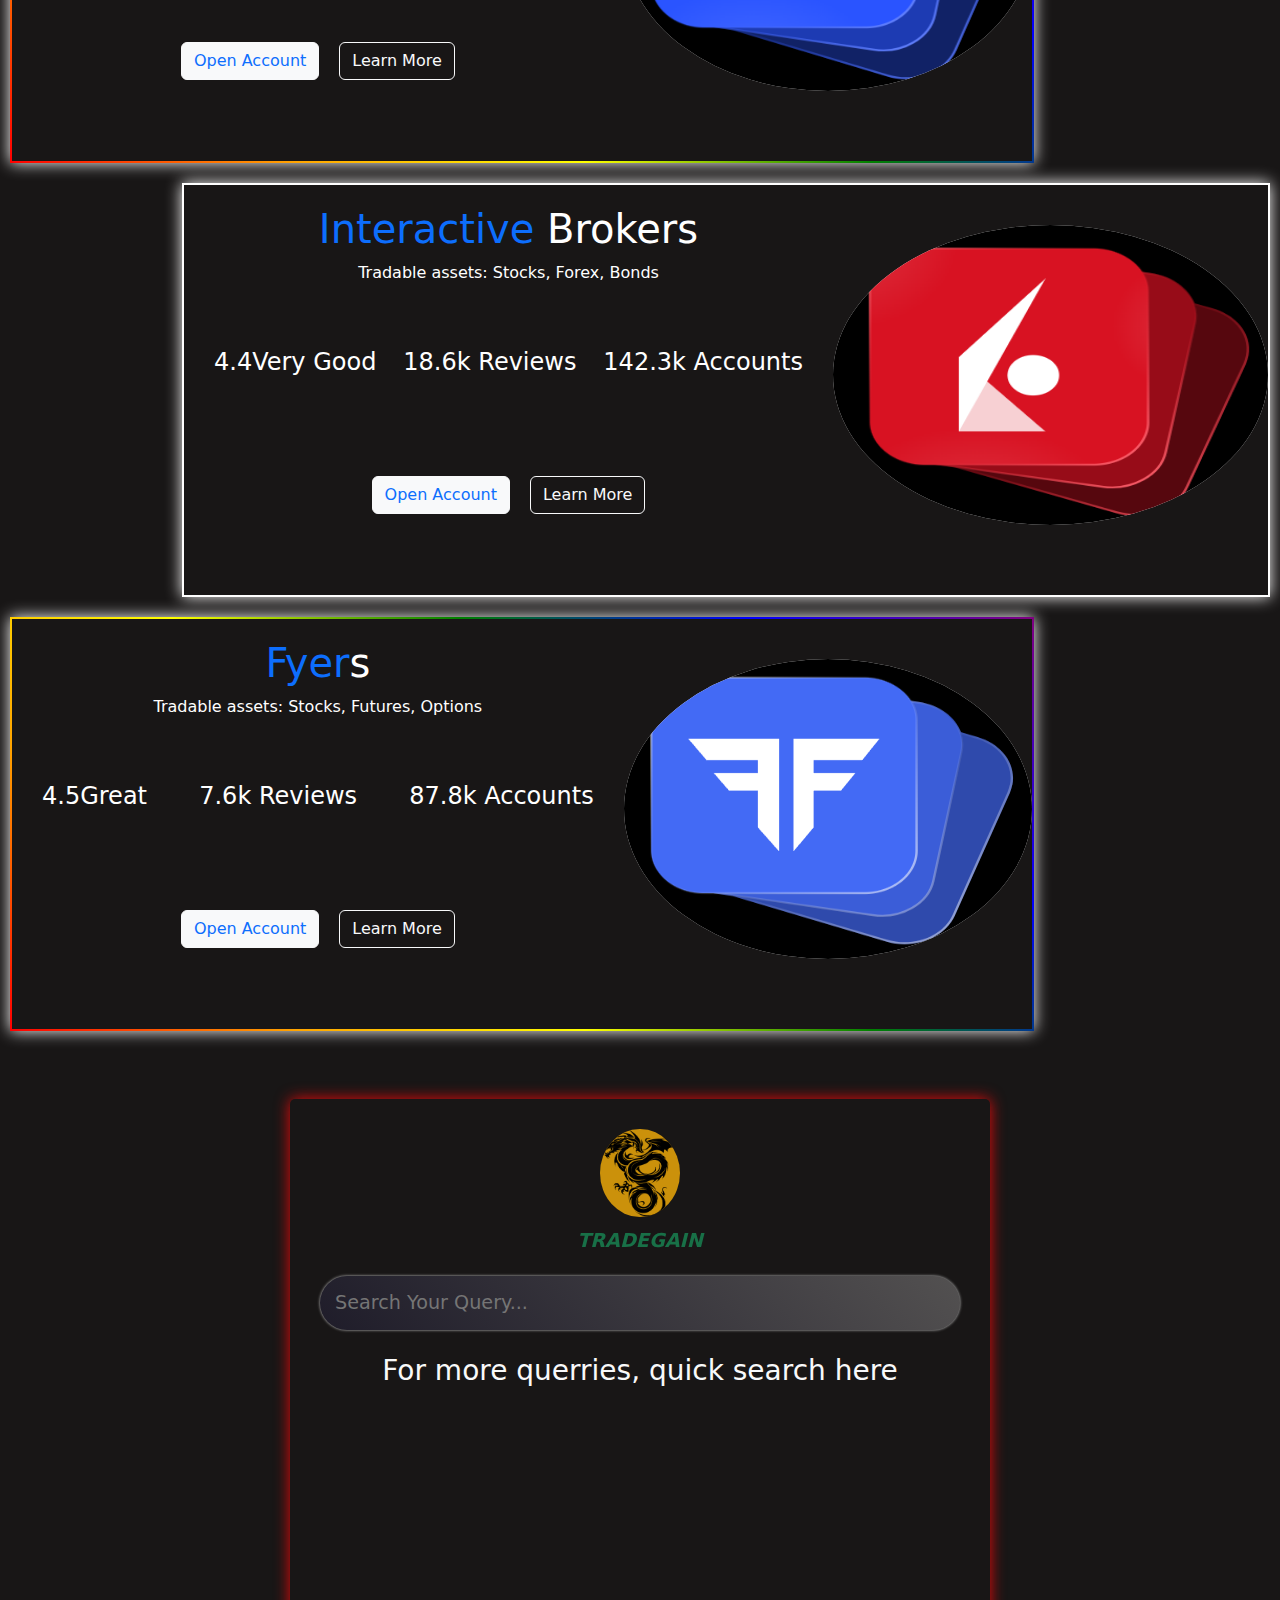
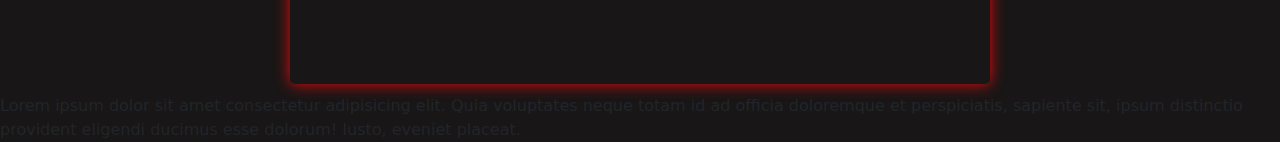
==== commit 8ced988b: "change in media querry" ====
--- a/index.html
+++ b/index.html
@@ -26,15 +26,16 @@
                 <a href="book.html" style="text-decoration:none"><li><img src="images/book.png"><p>Book Recomendation</p></li></a>
                 <a href="courses.html" style="text-decoration: none;"><li><img src="images/course.png"><p>course</p></li></a>
                 <a href="message.html" style="text-decoration: none;"><li><img src="images/messages.png"><p>Messages</p></li></a>
-                <li><img src="images/video-chat.png"><p>Video Chat</p></li>
+                <!-- <li><img src="images/video-chat.png"><p>Video Chat</p></li> -->
                 <!-- <li><img src="images/projects.png"><p>Our Projects</p></li> -->
-                <li><img src="images/members.png"><p>Core Members</p></li>
+                <!-- <li><img src="images/members.png"><p>Core Members</p></li> -->
                 <a href="setting.html" style="text-decoration: none;"><li><img src="images/setting.png"><p>Settings</p></li></a>
             </ul>
 
 
             <ul>
                 <li><img src="images/logout.png"><p>Logout</p></li>
+                
             </ul>
         </div>
         <div class="main">
@@ -51,7 +52,7 @@
             <a href="buy-sell.html" class="btn">BUY/SELL</a>
         </div>
 
-        <div class="coin-list">
+        <!-- <div class="coin-list">
             <div class="coin">  
                 <img src="images/bitcoin.png">
                 <div>
@@ -73,9 +74,40 @@
                     <p>dogecoin</p>
                 </div>
             </div>
-        </div>
-
-
+        </div> -->
+
+
+        <div class="container">
+            <div class="row">
+                <div class="col-md-4">
+                    <div class="coin d-flex">
+                        <img src="images/bitcoin.png" alt="Bitcoin">
+                        <div>
+                            <h3 id="trade"></h3>
+                            <p>Bitcoin</p>
+                        </div>
+                    </div>
+                </div>
+                <div class="col-md-4">
+                    <div class="coin d-flex">
+                        <img src="images/ethereum.png" alt="Ethereum">
+                        <div>
+                            <h3 id="trade1"></h3>
+                            <p>Ethereum</p>
+                        </div>
+                    </div>
+                </div>
+                <div class="col-md-4">
+                    <div class="coin d-flex">
+                        <img src="images/dogecoin.png" alt="Dogecoin">
+                        <div>
+                            <h3 id="trade2"></h3>
+                            <p>Dogecoin</p>
+                        </div>
+                    </div>
+                </div>
+            </div>
+        </div>
     </div>
     </div>
     </div>
@@ -225,7 +257,9 @@
    
 
     
-    
+    <script src="https://code.jquery.com/jquery-3.5.1.slim.min.js"></script>
+    <script src="https://cdn.jsdelivr.net/npm/@popperjs/core@2.5.2/dist/umd/popper.min.js"></script>
+    <script src="https://stackpath.bootstrapcdn.com/bootstrap/4.5.2/js/bootstrap.min.js"></script>
     <script src="https://cdn.jsdelivr.net/npm/bootstrap@5.3.3/dist/js/bootstrap.bundle.min.js" integrity="sha384-YvpcrYf0tY3lHB60NNkmXc5s9fDVZLESaAA55NDzOxhy9GkcIdslK1eN7N6jIeHz" crossorigin="anonymous"></script>
     <script>
 //        ws = new WebSocket(' wss://fstream.binance.com/ws/btcusdt@trade');
--- a/index.css
+++ b/index.css
@@ -4,14 +4,44 @@
     box-sizing: border-box;
     
 }
-.header{
+/* .header{
     width: 100%;
     height: 100vh;
     background-image: url(images/background.jpg);
     background-position: center;
     background-size: cover;
     
-}
+} */
+.header {
+    width: 100%;
+    min-height: 100vh; /* Allow it to expand with content */
+    background-image: url(images/background.jpg);
+    background-position: center;
+    background-size: cover;
+    padding: 0px; /* Add some padding to keep content away from edges */
+    box-sizing: border-box; /* Ensure padding is included in width calculations */
+    display: flex;
+    align-items: center; /*Vertically center content*/
+    /* justify-content: center; Horizontally center content */
+    /* text-align: center; Ensure text is centered */
+}
+
+.header-content {
+    max-width: 90%; /* Constrain content width for smaller screens */
+    margin: auto;
+}
+
+/* Responsive adjustments for smaller screens */
+@media (max-width: 768px) {
+    .header {
+        padding: 40px 20px; /* Increase padding on smaller screens */
+    }
+
+    .header-content {
+        font-size: 1.2rem; /* Adjust font size for better readability */
+    }
+}
+
 body{
     margin: 0;
     padding: 0;
@@ -156,7 +186,7 @@
 
 /* content  */
 .content{
-    margin-top: 12%;
+    margin-top: 1%;
     margin-left: 60px;
 }
 .content h1{
@@ -178,15 +208,17 @@
 
 .content .btn{
     display: inline-block;
-    margin-top: 30px;
+    margin-top: 10px;
     background-color: #0267ff;
     color: #fff;
     text-decoration: none;
-    padding: 10px 20px;
+    padding: 13px 34px;
     border-radius: 30px;
 }
 
-
+.container{
+    margin-top: 105px;
+}
 .coin-list{
     position: absolute;
     right: 10%;
@@ -203,7 +235,7 @@
     border: 1px solid #fff;
     padding: 2px 60px;
     border-radius: 8px;
-    position: ;
+    /* position: ; */
 }
 .coin img{
     width: 40px;
@@ -240,12 +272,11 @@
 .flexi{
     display: flex;
 }
-.big{
-    /* margin: 300px; */
-    /* padding : 100px; */
+/* .big{
+    
     padding-top: 200px;
     padding-left: 500%;
-    /* font-family: 'Courier New', Courier, monospace; */
+    
     font-family: 'Times New Roman', Times, serif;
     font-style: italic;
 }
@@ -289,15 +320,80 @@
         
     }
 
-}
-
-.btnss{
+} */
+
+.big {
+    padding-top: 15vh; /* Use viewport height for padding */
+    padding-left: 10%; /* Adjust padding for responsiveness */
+    font-family: 'Times New Roman', Times, serif;
+    font-style: italic;
+    text-align: center; /* Center the text for smaller screens */
+}
+
+.pp1, .pp2 {
+    font-size: 5vw; /* Use viewport width for font size scaling */
+    font-family: 'Times New Roman', Times, serif;
+    font-style: italic;
+    letter-spacing: 15px;
+    color: #0e3742;
+    text-transform: uppercase;
+    width: 100%;
+    text-align: center;
+    -webkit-box-reflect: below 1px linear-gradient(transparent, #0004);
+    line-height: 0.7em;
+    outline: none;
+    animation: animate 5s linear infinite;
+}
+
+/* Adjust specific padding for .pp1 */
+.pp1 {
+    padding-left: 5%; /* Reduce padding for responsiveness */
+}
+
+/* Keyframes for animation */
+@keyframes animate {
+    0%, 18%, 20%, 50%, 1%, 60%, 65.1%, 80%, 90.1%, 92% {
+        color: #5fcae5;
+        box-shadow: none;
+    }
+    18.1%, 20.1%, 30%, 60.1%, 80.1%, 90%, 92.1%, 100% {
+        color: #fff;
+        /* text-shadow: 0 0 10px #5fcae5,
+                     0 0 20px #5fcae5,
+                     0 0 40px #ecf3f1,
+                     0 0 80px #0df1a9,
+                     0 0 160px #d8e1de; */
+    }
+}
+
+/* Responsive breakpoints for smaller devices */
+@media (max-width: 1200px) {
+    .pp1, .pp2 {
+        font-size: 8vw; /* Increase font size for larger screens */
+    }
+}
+
+@media (max-width: 768px) {
+    .big {
+        padding-top: 10vh;
+        padding-left: 5%;
+    }
+    .pp1, .pp2 {
+        font-size: 6vw; /* Smaller font size for smaller screens */
+        letter-spacing: 10px; /* Reduce letter spacing for readability */
+    }
+}
+
+@media (max-width: 480px) {
+    .pp1, .pp2 {
+        font-size: 4vw; /* Further reduce font size */
+        letter-spacing: 5px; /* Adjust letter spacing */
+    }
+}
+
+/* .btnss{
     display: flex;
     justify-content: space-between;
-    /* margin-left: 400px;
-    padding: 50px;
-    margin-right: 50px; */
-    /* border-spacing: 500px; */
     align-items: center;
     margin: 50px;
     margin-left: 500px;
@@ -305,12 +401,53 @@
     font-size: 20px;
     
 
-}
+} */
+
+.btnss {
+    display: flex;
+    justify-content: space-between;
+    align-items: center;
+    flex-wrap: wrap; /* Allow items to wrap in case of narrow screens */
+    margin: 20px auto; /* Center the buttons with auto margins */
+    padding: 20px; /* Add some padding */
+    max-width: 90%; /* Limit the width for responsiveness */
+    font-size: 1.2rem; /* Use relative font size */
+}
+
+/* Responsive breakpoints */
+@media (max-width: 1200px) {
+    .btnss {
+        font-size: 1.1rem; /* Adjust font size for medium screens */
+        margin-left: 5%;
+        margin-right: 5%;
+    }
+}
+
+@media (max-width: 768px) {
+    .btnss {
+        font-size: 1rem; /* Reduce font size for smaller screens */
+        justify-content: center; /* Center buttons on smaller screens */
+        margin-left: 2%;
+        margin-right: 2%;
+    }
+}
+
+@media (max-width: 480px) {
+    .btnss {
+        font-size: 0.9rem; /* Smaller font for very small screens */
+        flex-direction: column; /* Stack buttons vertically */
+        margin-left: 0;
+        margin-right: 0;
+        padding: 10px; /* Adjust padding */
+    }
+}
+
+
 .btn1{
     border: none;
 }
 
-.mNExtcontent{
+/* .mNExtcontent{
     background-color:rgb(24, 22, 22) ;
 
 }
@@ -321,7 +458,7 @@
     margin-right: 20%;
     padding: 10px;
     color: white;
-    /* background-color:rgb(24, 22, 22) ; */
+    
     border: 2px solid;
     border-image: linear-gradient(45deg, red, orange, yellow, green, blue, purple) 1;
 }
@@ -333,23 +470,21 @@
     margin-left: 15%;
     padding: 10px;
     color: white;
-    /* background-color:rgb(24, 22, 22) ; */
+    
     border: 2px solid white;
     box-shadow: 0 0 15px white;
-    /* border-image: linear-gradient(45deg, red, orange, yellow, green, blue, purple) 1; */
+
 }
 .br{
-    /* margin: 10px; */
-    /* padding: 10px; */
+    
     margin-left: 10px;
     margin-right: 100px;
-    /* line-height-step: 10px; */
-    /* word-spacing: 10px; */
+    
     justify-content: space-between;
     font-size: 25px;
 }
 .br1{
-    /* justify-content: space-between; */
+    
     
     padding: 10px;
 
@@ -358,18 +493,133 @@
     margin: 10px;
 }
 .bp2 img{
-    /* height: 100px;
-    width: 100px;
-    margin top: 500px; */
+    
     background-size: cover;
     height: 300px;
     margin: 20px;
     margin-right: 80px;
     background-color:rgb(24, 22, 22);
-}
-
-
-.se{
+} */
+
+/* General background color for content */
+.mNExtcontent {
+    background-color: rgb(24, 22, 22);
+}
+
+/* Main box styling */
+.mbox {
+    justify-content: center;
+    text-align: center;
+    margin: 20px auto; /* Center the content */
+    padding: 20px;
+    color: white;
+    border: 2px solid;
+    border-image: linear-gradient(45deg, red, orange, yellow, green, blue, purple) 1;
+    max-width: 80%; /* Responsive width */
+    box-shadow: 0 0 15px white;
+    margin-left: 10px;
+}
+
+/* Box with a different design */
+.mbox1 {
+    justify-content: center;
+    text-align: center;
+    margin: 20px auto; /* Center content with auto margins */
+    padding: 20px;
+    color: white;
+    border: 2px solid white;
+    box-shadow: 0 0 15px white;
+    max-width: 85%; /* Adjust width for responsiveness */
+    margin-right: 10px;
+}
+
+/* Responsive layout for list items */
+.br {
+    display: flex;
+    flex-wrap: wrap; /* Ensure content wraps when necessary */
+    justify-content: space-between;
+    font-size: 1.5rem; /* Use responsive font sizes */
+    margin-left: 0;
+    margin-right: 0;
+    padding: 10px;
+}
+
+/* Button container */
+.br1 {
+    padding: 10px;
+    display: flex;
+    justify-content: center;
+    flex-wrap: wrap; /* Wrap buttons on smaller screens */
+}
+
+.br1 .btn {
+    margin: 10px;
+}
+
+/* Image in the right column */
+.bp2 img {
+    background-size: cover;
+    width: 100%; /* Full width for responsiveness */
+    height: auto; /* Auto height to maintain aspect ratio */
+    max-height: 300px; /* Max height to prevent it from becoming too large */
+    margin: 20px;
+}
+
+/* Responsive adjustments for smaller screens */
+@media (max-width: 1200px) {
+    .mbox, .mbox1 {
+        max-width: 90%; /* Increase content width on larger screens */
+    }
+
+    .br {
+        font-size: 1.2rem; /* Slightly reduce font size */
+    }
+
+    .bp2 img {
+        max-height: 250px; /* Smaller image for medium screens */
+    }
+}
+
+@media (max-width: 768px) {
+    .mbox, .mbox1 {
+        max-width: 95%; /* Full width for smaller screens */
+        padding: 15px; /* Reduce padding for smaller screens */
+    }
+
+    .br {
+        flex-direction: column; /* Stack list items vertically */
+        font-size: 1rem;
+    }
+
+    .bp2 img {
+        max-height: 200px; /* Smaller image for tablets */
+    }
+
+    .br1 .btn {
+        font-size: 0.9rem; /* Smaller buttons */
+    }
+}
+
+@media (max-width: 480px) {
+    .mbox, .mbox1 {
+        max-width: 100%; /* Full width for mobile devices */
+        padding: 10px; /* Reduce padding for mobile */
+    }
+
+    .br {
+        font-size: 0.9rem; /* Smaller font size for mobile */
+    }
+
+    .bp2 img {
+        max-height: 150px; /* Adjust image size for mobile */
+    }
+
+    .br1 .btn {
+        font-size: 0.8rem; /* Smaller buttons for mobile */
+    }
+}
+
+/* .se{
     display: flex;
     justify-content: center;
     width: 100%;
@@ -425,12 +675,143 @@
 }
 .searchEngine form button img{
     width: 50px;
-}
-
-
-
-
-
-
-
-
+} */
+
+/* Search engine container */
+.se {
+    display: flex;
+    justify-content: center;
+    width: 100%;
+    min-height: 65vh;
+    background-color: rgb(24, 22, 22);
+    margin-bottom: 10px;
+}
+
+/* Main search box */
+.searchEngine {
+    padding: 30px;
+    box-shadow: 0 0 15px rgb(235, 10, 10);
+    border-radius: 5px;
+    width: 80%; /* Use percentage for responsive width */
+    max-width: 700px; /* Cap max width */
+    margin: 0 auto; /* Center the box */
+}
+
+/* Logo section */
+.searchEngine .logo {
+    margin-bottom: 20px;
+    text-align: center;
+}
+
+/* Logo image */
+.searchEngine .logo img {
+    width: 80px; /* Make logo smaller for responsiveness */
+}
+
+/* Title */
+.searchEngine .logo .title {
+    margin-top: 10px;
+    font-size: 1.2rem;
+    font-weight: bold;
+    opacity: 0.8;
+    font-style: italic;
+}
+
+/* Form container */
+.searchEngine form {
+    margin-top: 10px;
+    display: flex;
+    width: 100%;
+    background: linear-gradient(45deg, #2a274a61, #c4c2c257);
+    padding: 10px 15px;
+    border-radius: 50px;
+    box-shadow: 0 0 3px #ccc;
+}
+
+/* Input field */
+.searchEngine form input {
+    border: none;
+    outline: none;
+    background: transparent;
+    width: 90%;
+    font-size: 1rem;
+}
+
+/* Button */
+.searchEngine form button {
+    padding: 5px;
+    background: transparent;
+    border: none;
+    outline: none;
+}
+
+/* Button image */
+.searchEngine form button img {
+    width: 40px; /* Make button icon smaller for responsiveness */
+}
+
+/* Responsive breakpoints */
+@media (max-width: 768px) {
+    .searchEngine {
+        width: 90%; /* Increase width on smaller screens */
+        padding: 20px; /* Reduce padding */
+    }
+
+    .searchEngine .logo img {
+        width: 70px; /* Reduce logo size */
+    }
+
+    .searchEngine form {
+        padding: 8px 10px; /* Adjust padding inside the form */
+    }
+
+    .searchEngine form input {
+        font-size: 0.9rem; /* Adjust input font size */
+    }
+
+    .searchEngine form button img {
+        width: 35px; /* Make button icon smaller */
+    }
+}
+
+@media (max-width: 480px) {
+    .searchEngine {
+        width: 95%; /* Max width for very small screens */
+        padding: 15px; /* Further reduce padding */
+    }
+
+    .searchEngine .logo img {
+        width: 60px; /* Smaller logo */
+    }
+
+    .searchEngine form {
+        padding: 6px 8px; /* Reduce padding in the form */
+    }
+
+    .searchEngine form input {
+        font-size: 0.8rem; /* Reduce input font size */
+    }
+
+    .searchEngine form button img {
+        width: 30px; /* Smaller icon */
+    }
+}
+
+
+
+@media (max-width: 768px) {
+    body {
+      background-size: contain;
+    }
+  }
+  
+  @media (min-width: 769px) {
+    body {
+      background-size: cover;
+    }
+  }
+  
+
+
+
+
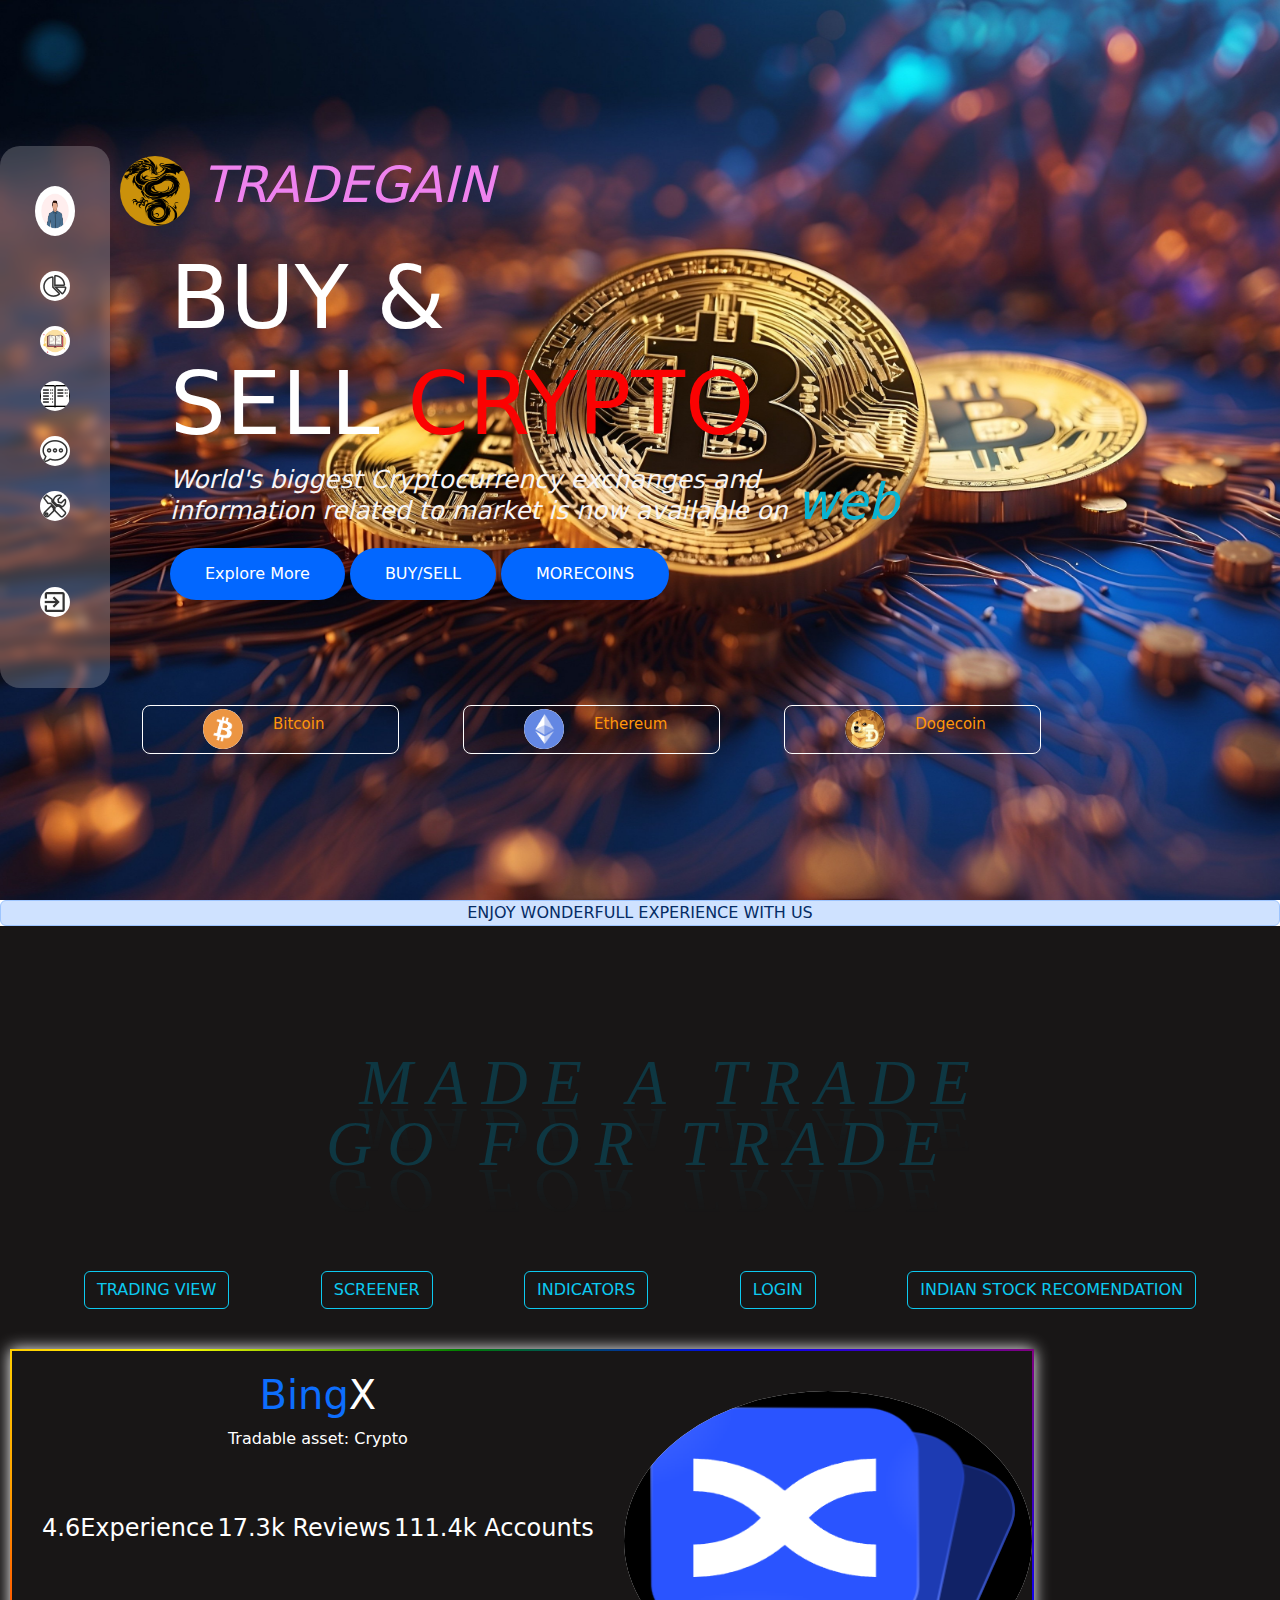
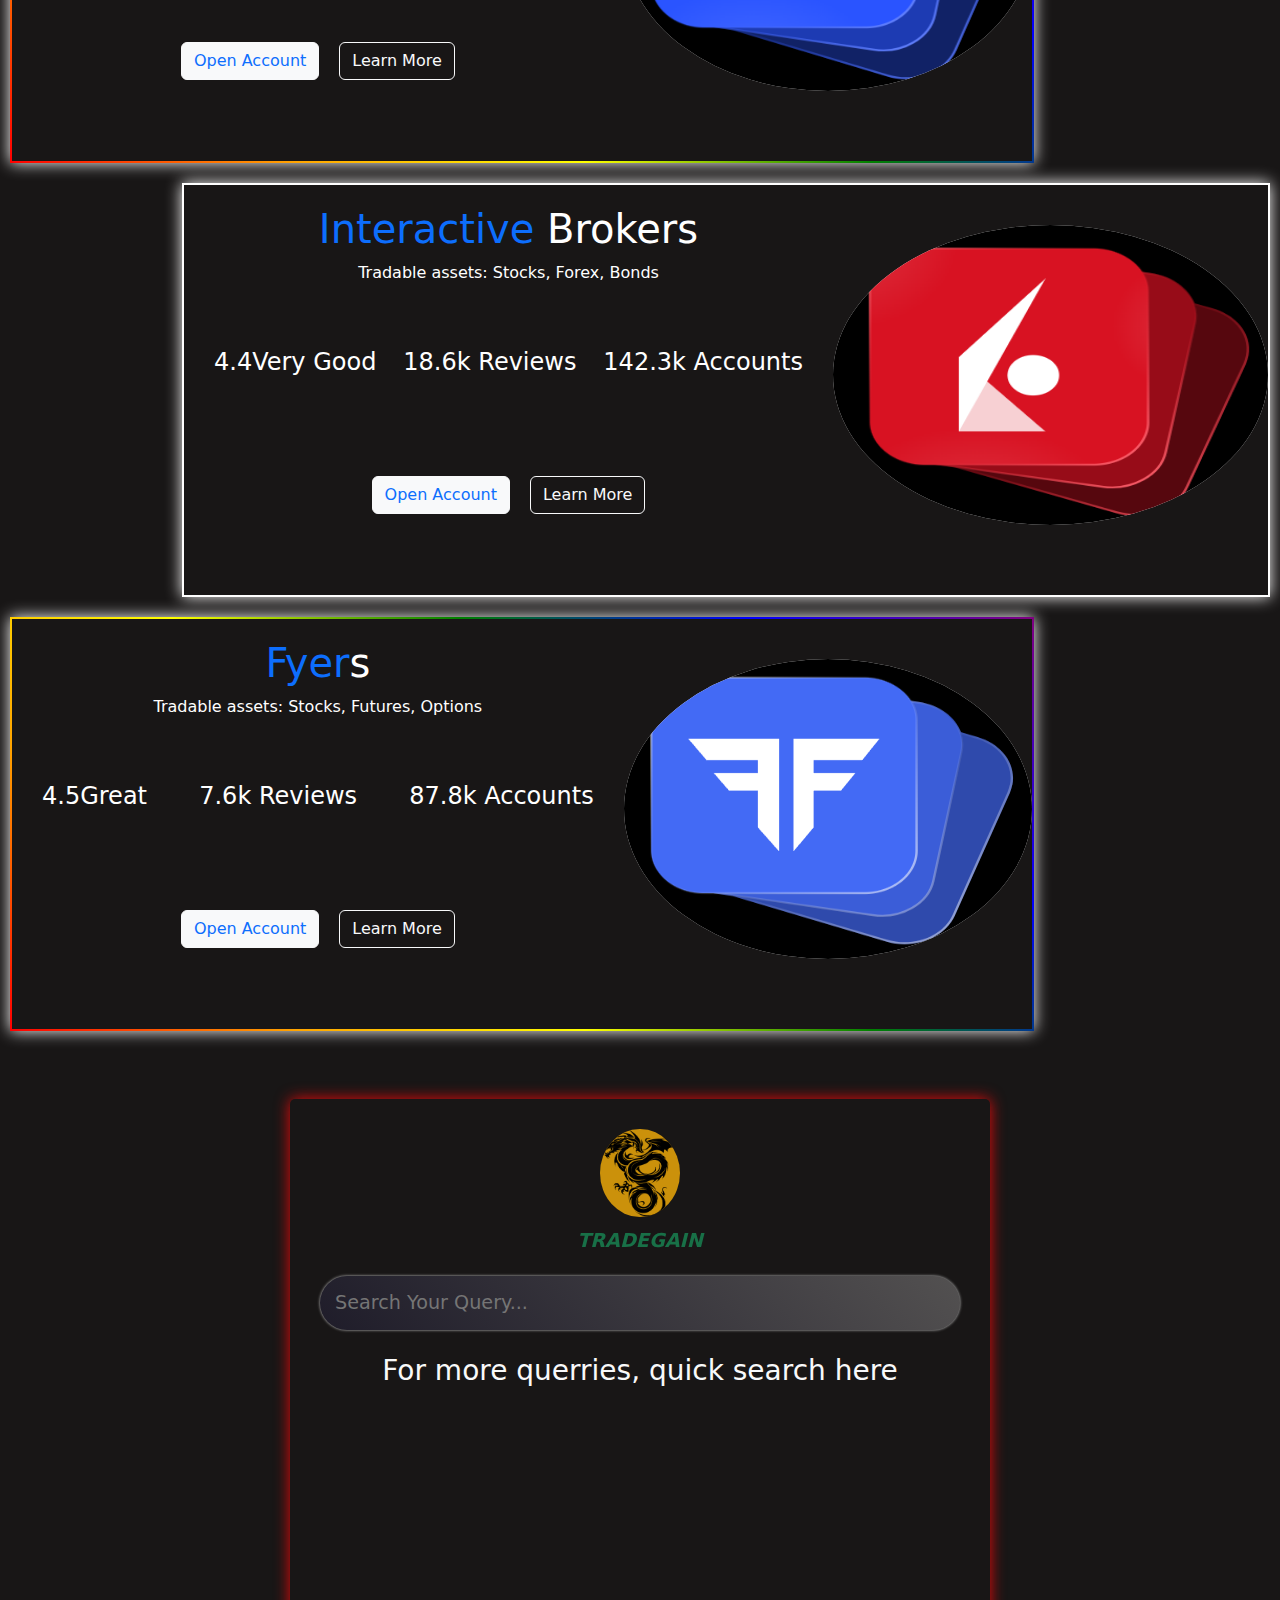
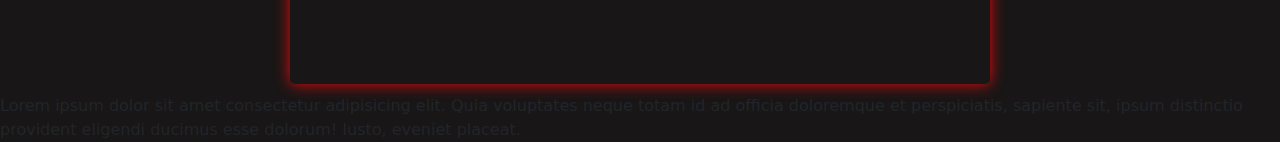
==== commit 845095ac: "add a more coin page and linked in main page" ====
--- a/index.html
+++ b/index.html
@@ -50,6 +50,7 @@
             <a href="bitcoin.html" class="btn">Explore More</a>
 
             <a href="buy-sell.html" class="btn">BUY/SELL</a>
+            <a href="morecoin.html" class="btn">MORECOINS</a>
         </div>
 
         <!-- <div class="coin-list">
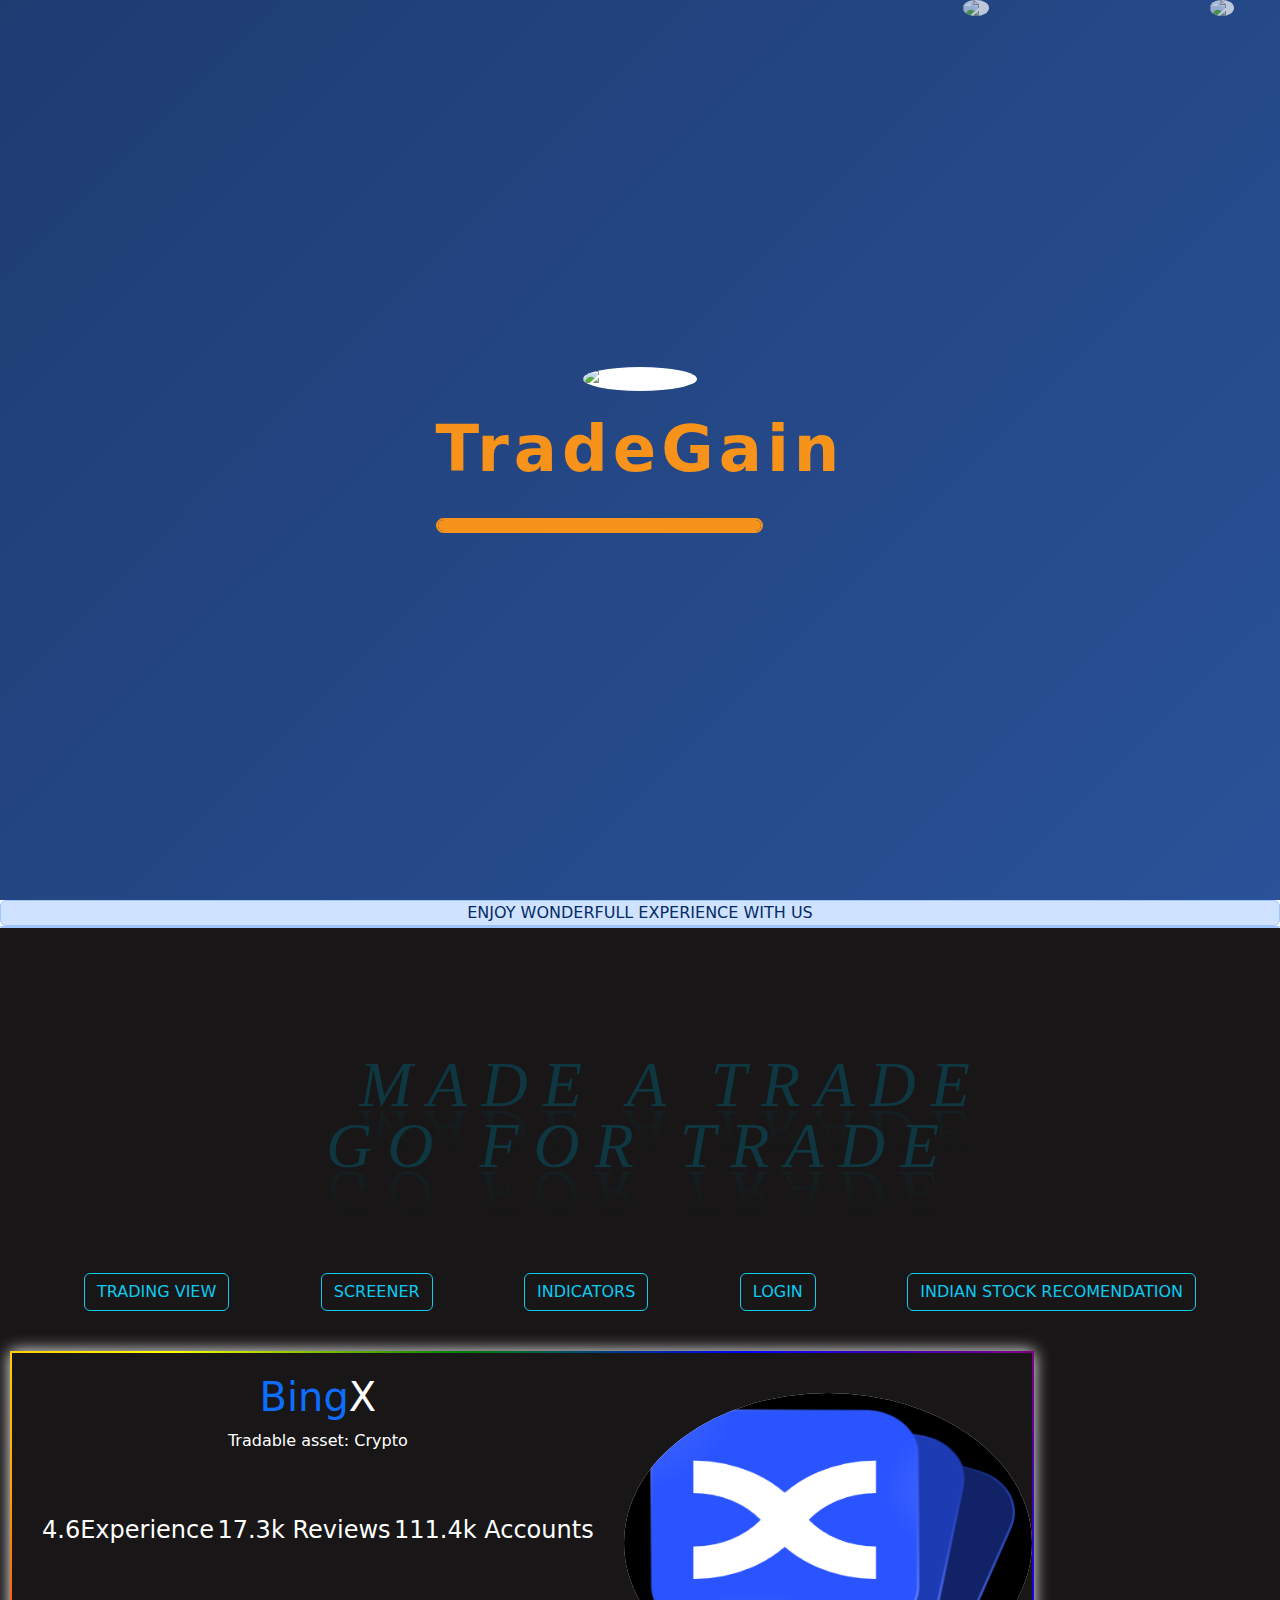
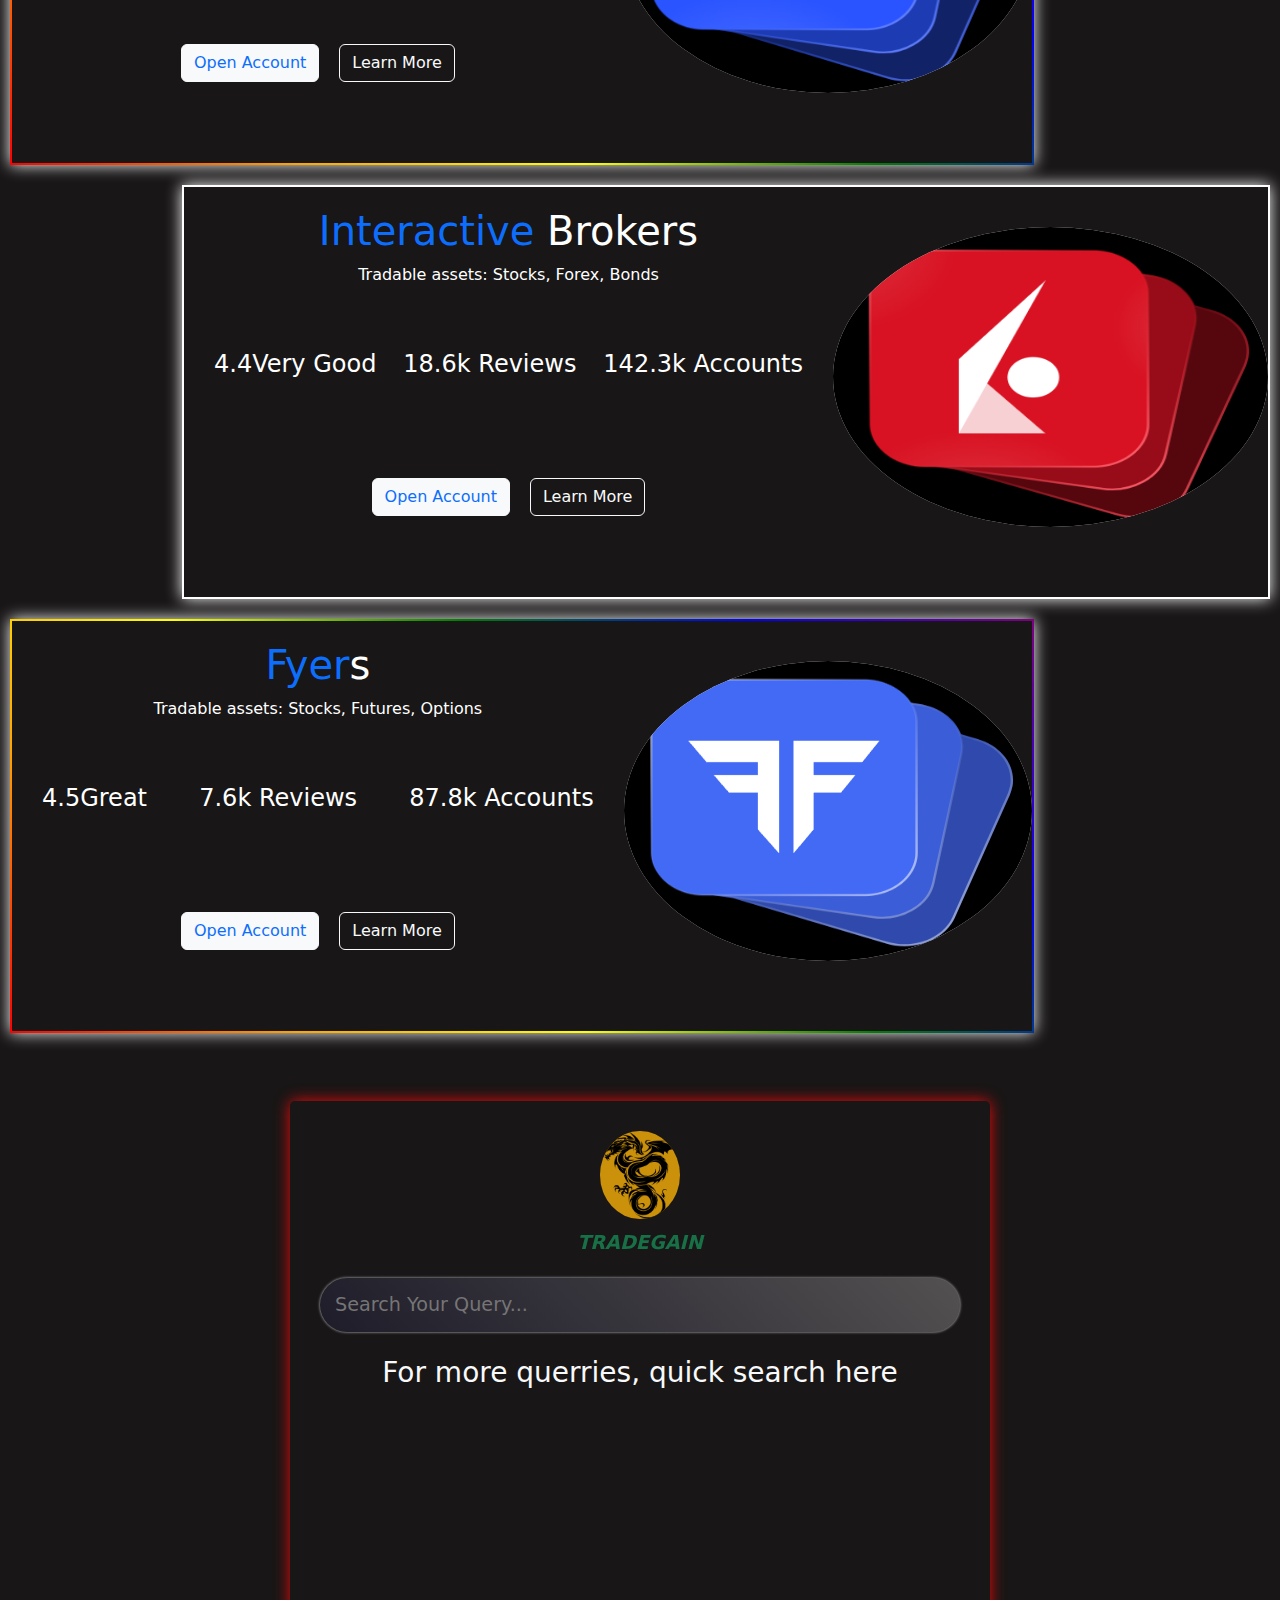
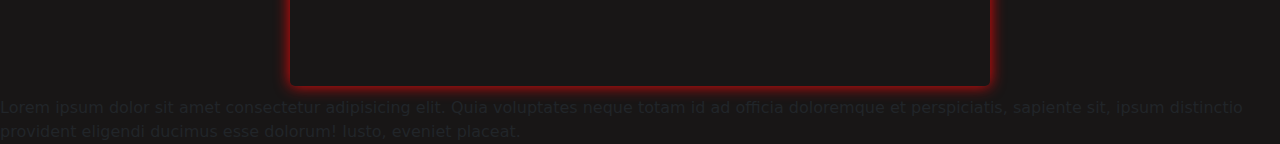
==== commit e24a3ca0: "ADD CHART AND MORE" ====
--- a/index.html
+++ b/index.html
@@ -9,6 +9,26 @@
     <link rel="stylesheet" href="index.css">
 </head>
   <body>
+
+     <!-- Preloader -->
+     <div class="preloader">
+        <div class="preloader-content">
+            <!-- Bitcoin image -->
+            <div class="bitcoin-logo">
+                <img src="https://upload.wikimedia.org/wikipedia/commons/thumb/4/46/Bitcoin.svg/1200px-Bitcoin.svg.png" alt="Bitcoin Logo">
+            </div>
+            <!-- TradeGain name -->
+            <h1 class="tradegain-title">TradeGain</h1>
+            <!-- Loading bar -->
+            <div class="loading-bar">
+                <div class="loading-fill"></div>
+            </div>
+        </div>
+        <!-- Raining Bitcoins -->
+        <div class="falling-btc-corner"></div>
+    </div>
+
+    
     <div class="header">
         <div class="flexi">
     
@@ -115,6 +135,45 @@
 
     <div class="alert alert-primary" role="alert">
         ENJOY WONDERFULL EXPERIENCE WITH US
+      </div>
+    <div class="alert alert-primary" role="alert">
+        <!-- TradingView Widget BEGIN -->
+<div class="tradingview-widget-container">
+    <div class="tradingview-widget-container__widget"></div>
+    <div class="tradingview-widget-copyright"><a href="https://www.tradingview.com/" rel="noopener nofollow" target="_blank"><span class="blue-text"></span></a></div>
+    <script type="text/javascript" src="https://s3.tradingview.com/external-embedding/embed-widget-ticker-tape.js" async>
+    {
+    "symbols": [
+      {
+        "proName": "FOREXCOM:SPXUSD",
+        "title": "S&P 500 Index"
+      },
+      {
+        "proName": "FOREXCOM:NSXUSD",
+        "title": "US 100 Cash CFD"
+      },
+      {
+        "proName": "FX_IDC:EURUSD",
+        "title": "EUR to USD"
+      },
+      {
+        "proName": "BITSTAMP:BTCUSD",
+        "title": "Bitcoin"
+      },
+      {
+        "proName": "BITSTAMP:ETHUSD",
+        "title": "Ethereum"
+      }
+    ],
+    "showSymbolLogo": true,
+    "isTransparent": false,
+    "displayMode": "adaptive",
+    "colorTheme": "light",
+    "locale": "en"
+  }
+    </script>
+  </div>
+  <!-- TradingView Widget END -->
       </div>
 <div class="mb">
     <div class="big"></div>
@@ -263,6 +322,53 @@
     <script src="https://stackpath.bootstrapcdn.com/bootstrap/4.5.2/js/bootstrap.min.js"></script>
     <script src="https://cdn.jsdelivr.net/npm/bootstrap@5.3.3/dist/js/bootstrap.bundle.min.js" integrity="sha384-YvpcrYf0tY3lHB60NNkmXc5s9fDVZLESaAA55NDzOxhy9GkcIdslK1eN7N6jIeHz" crossorigin="anonymous"></script>
     <script>
+
+
+
+window.addEventListener("load", () => {
+    const loadingFill = document.querySelector('.loading-fill');
+    const preloader = document.querySelector('.preloader');
+    const overallContent = document.getElementById('overall-content'); // Fixed the ID selection
+
+    // Start the loading fill animation
+    loadingFill.style.width = '100%';
+
+    // After the loading bar fills, move the black background up
+    setTimeout(() => {
+        preloader.style.animation = 'moveUp 1s ease-in-out forwards';
+        setTimeout(() => {
+            preloader.style.display = 'none'; // Hide the preloader
+            overallContent.classList.add('show'); // Show the main content
+        }, 1000); // Wait for the move-up animation to finish
+    }, 4000); // Duration to match the loading fill
+
+    // Start the falling Bitcoin animation
+    startFallingBitcoins();
+});
+
+function createFallingBitcoin() {
+    const bitcoin = document.createElement('img');
+    bitcoin.src = "https://upload.wikimedia.org/wikipedia/commons/thumb/4/46/Bitcoin.svg/1200px-Bitcoin.svg.png";
+    bitcoin.className = 'falling-btc-img';
+    
+    // Randomize size, position, and animation duration for each Bitcoin
+    bitcoin.style.width = Math.random() * 30 + 20 + 'px'; // Random size between 20px and 50px
+    bitcoin.style.left = Math.random() * 100 + 'vw'; // Random horizontal position (from left to right)
+    bitcoin.style.animationDuration = Math.random() * 2 + 3 + 's'; // Fall duration between 3s to 5s
+
+    document.querySelector('.falling-btc-corner').appendChild(bitcoin);
+
+    // Remove the Bitcoin after the animation completes
+    setTimeout(() => {
+        bitcoin.remove();
+    }, parseFloat(bitcoin.style.animationDuration) * 1000); // Remove after the animation duration
+}
+
+// Create more falling Bitcoins for a denser effect
+function startFallingBitcoins() {
+    setInterval(createFallingBitcoin, 400); // Increase frequency of Bitcoin creation (every 400ms)
+}
+
 //        ws = new WebSocket(' wss://fstream.binance.com/ws/btcusdt@trade');
 // price=0;
 // old_price=0;
--- a/index.css
+++ b/index.css
@@ -12,6 +12,124 @@
     background-size: cover;
     
 } */
+
+* {
+    margin: 0;
+    padding: 0;
+    box-sizing: border-box;
+}
+
+/* body {
+    font-family: 'Arial', sans-serif;
+    overflow: hidden;
+    background-color: #f4f4f4;
+} */
+
+.hidden {
+    display: none;
+}
+
+.preloader {
+    position: fixed;
+    top: 0;
+    left: 0;
+    width: 100%;
+    height: 100vh;
+    display: flex;
+    justify-content: center;
+    align-items: center;
+    z-index: 1000;
+    background: linear-gradient(135deg, #1e3c72 0%, #2a5298 100%);
+    overflow: hidden;
+}
+
+.preloader-content {
+    position: relative;
+    text-align: center;
+    color: white;
+    z-index: 2; /* Ensure this is above falling Bitcoins */
+}
+
+.bitcoin-logo img {
+    width: 100px; /* Size of the Bitcoin logo */
+}
+
+.tradegain-title {
+    font-size: 4rem; /* Title size */
+    font-weight: bold;
+    letter-spacing: 5px;
+    margin-top: 20px;
+    color: #f7931a; /* Title color */
+}
+
+.loading-bar {
+    width: 80%;
+    height: 15px; /* Height of the loading bar */
+    border: 2px solid #f7931a;
+    margin-top: 30px;
+    position: relative;
+    background-color: transparent;
+    border-radius: 10px;
+    overflow: hidden; /* To hide the overflow */
+}
+
+.loading-fill {
+    height: 100%;
+    width: 0;
+    background-color: #f7931a; /* Loading bar fill color */
+    border-radius: 10px;
+    transition: width 4s linear; /* Fill animation duration */
+}
+
+/* Bitcoin raining effect */
+.falling-btc-corner {
+    position: absolute;
+    top: 0;
+    left: 0;
+    width: 100%;
+    height: 100%;
+    z-index: 1;
+    pointer-events: none;
+}
+
+.falling-btc-corner img {
+    position: absolute;
+    width: 20px; /* Default size, will vary in JS */
+    animation: fall-corner linear infinite;
+    opacity: 0.7; /* Make Bitcoins semi-transparent */
+}
+
+@keyframes fall-corner {
+    0% {
+        top: -10%;
+        transform: rotate(0deg);
+    }
+    100% {
+        top: 100%;
+        transform: rotate(360deg); /* Rotates during the fall */
+    }
+}
+
+/* Preloader moving up and disappearing */
+@keyframes moveUp {
+    0% {
+        transform: translateY(0);
+    }
+    100% {
+        transform: translateY(-100vh);
+    }
+}
+
+#overall-content {
+    display: none;
+}
+
+#overall-content.show {
+    display: block;
+    padding: 20px;
+    text-align: center;
+}
+
 .header {
     width: 100%;
     min-height: 100vh; /* Allow it to expand with content */
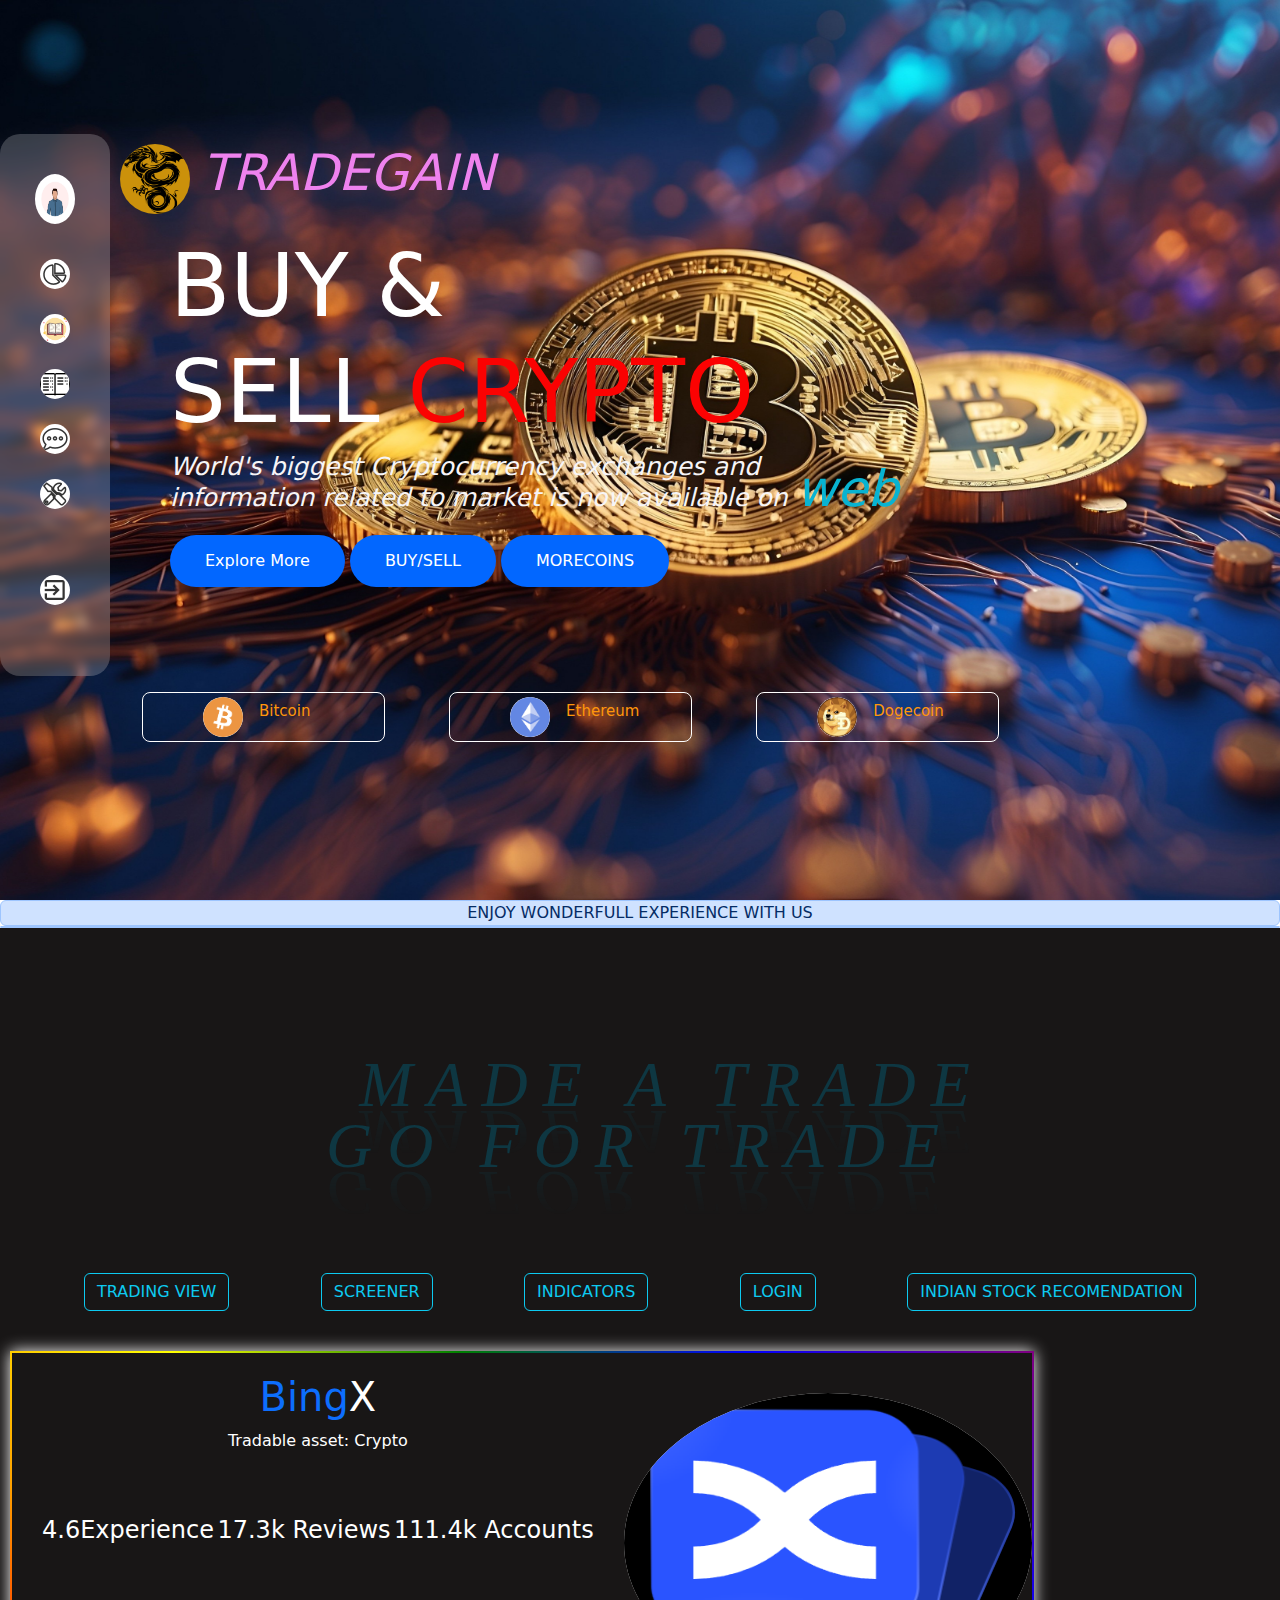
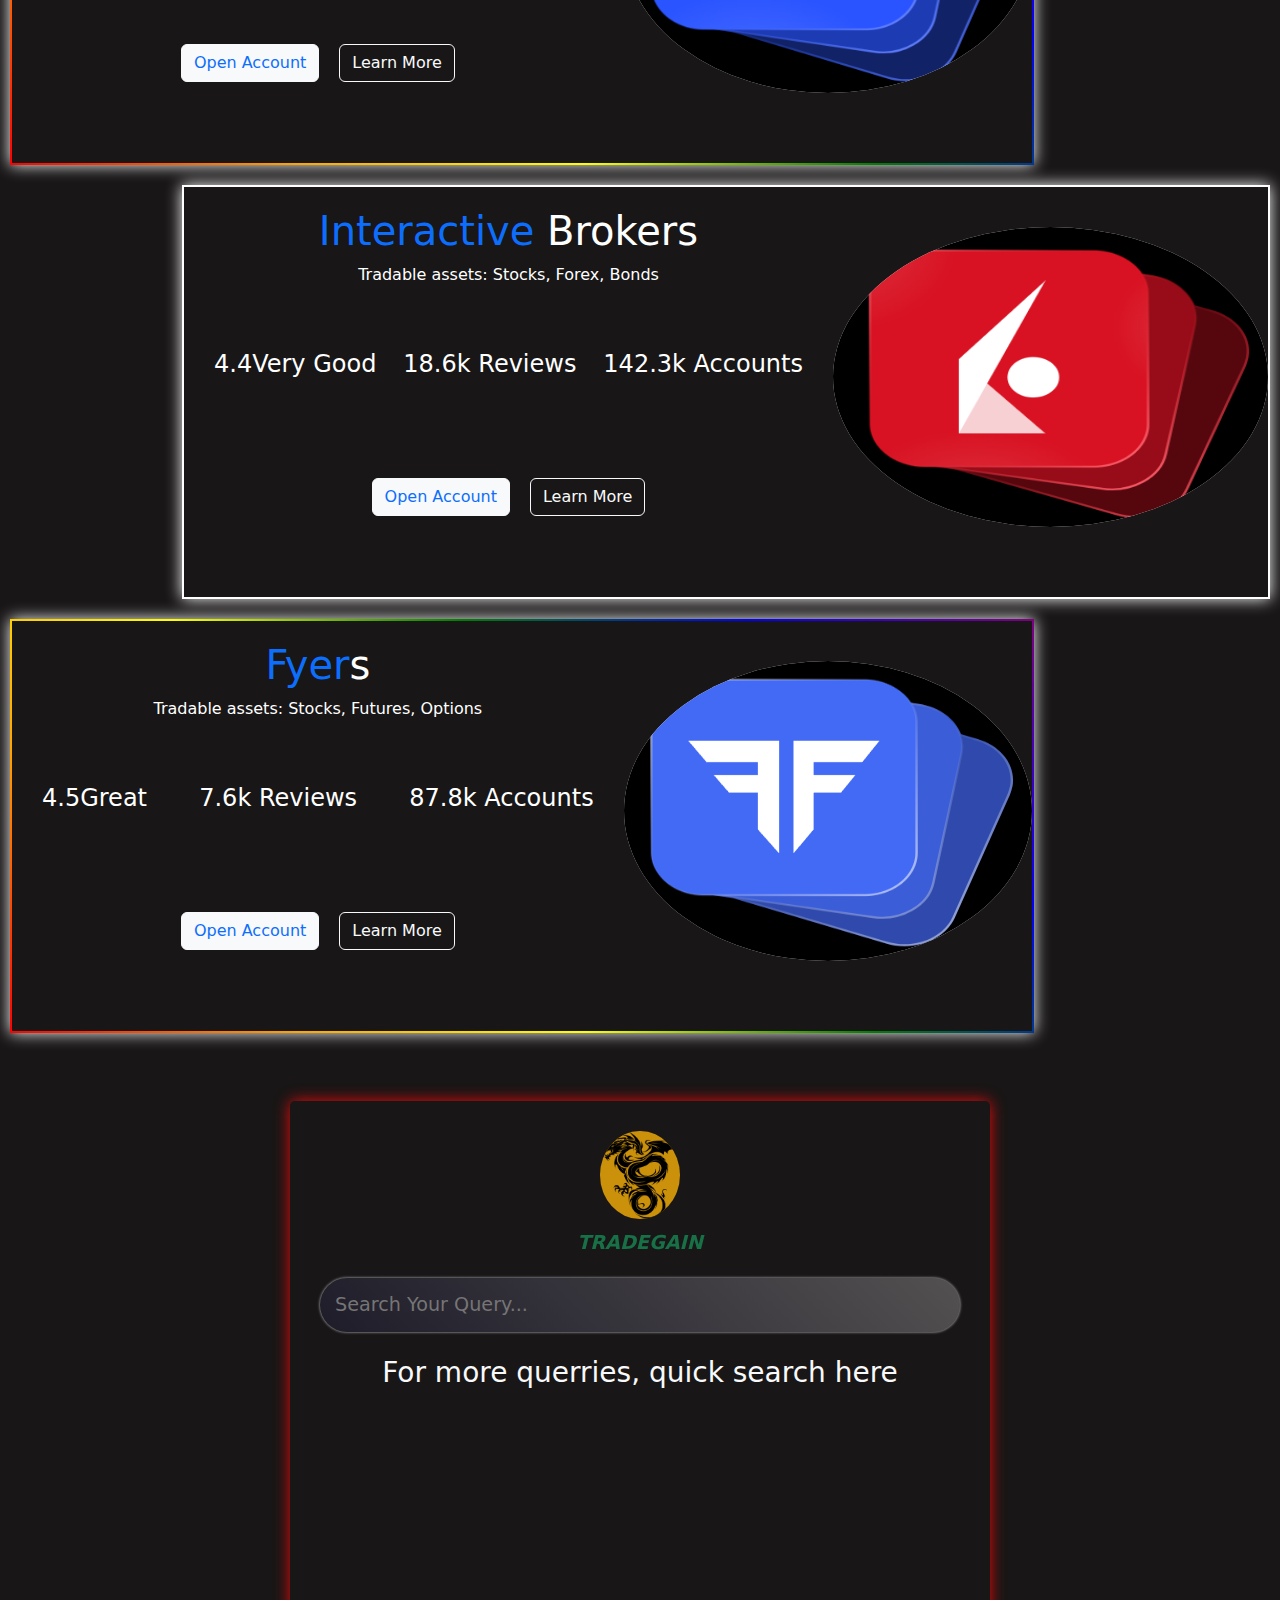
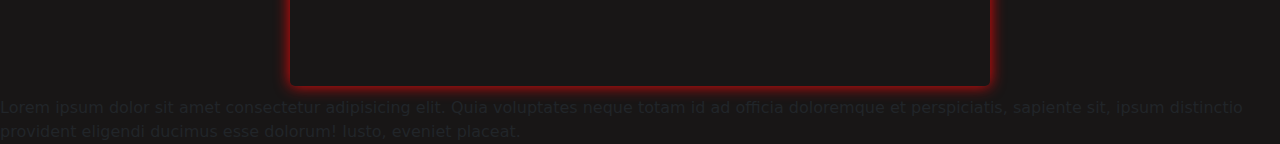
==== commit 2dd6d292: "change for wrong preloader which is not beign useful" ====
--- a/index.html
+++ b/index.html
@@ -10,23 +10,8 @@
 </head>
   <body>
 
-     <!-- Preloader -->
-     <div class="preloader">
-        <div class="preloader-content">
-            <!-- Bitcoin image -->
-            <div class="bitcoin-logo">
-                <img src="https://upload.wikimedia.org/wikipedia/commons/thumb/4/46/Bitcoin.svg/1200px-Bitcoin.svg.png" alt="Bitcoin Logo">
-            </div>
-            <!-- TradeGain name -->
-            <h1 class="tradegain-title">TradeGain</h1>
-            <!-- Loading bar -->
-            <div class="loading-bar">
-                <div class="loading-fill"></div>
-            </div>
-        </div>
-        <!-- Raining Bitcoins -->
-        <div class="falling-btc-corner"></div>
-    </div>
+     
+    
 
     
     <div class="header">
@@ -100,27 +85,32 @@
 
         <div class="container">
             <div class="row">
-                <div class="col-md-4">
-                    <div class="coin d-flex">
-                        <img src="images/bitcoin.png" alt="Bitcoin">
+                <!-- Bitcoin Column -->
+                <div class="col-sm-12 col-md-6 col-lg-4">
+                    <div class="coin d-flex align-items-center mb-4">
+                        <img src="images/bitcoin.png" alt="Bitcoin" class="img-fluid me-3">
                         <div>
                             <h3 id="trade"></h3>
                             <p>Bitcoin</p>
                         </div>
                     </div>
                 </div>
-                <div class="col-md-4">
-                    <div class="coin d-flex">
-                        <img src="images/ethereum.png" alt="Ethereum">
+                
+                <!-- Ethereum Column -->
+                <div class="col-sm-12 col-md-6 col-lg-4">
+                    <div class="coin d-flex align-items-center mb-4">
+                        <img src="images/ethereum.png" alt="Ethereum" class="img-fluid me-3">
                         <div>
                             <h3 id="trade1"></h3>
                             <p>Ethereum</p>
                         </div>
                     </div>
                 </div>
-                <div class="col-md-4">
-                    <div class="coin d-flex">
-                        <img src="images/dogecoin.png" alt="Dogecoin">
+        
+                <!-- Dogecoin Column -->
+                <div class="col-sm-12 col-md-6 col-lg-4">
+                    <div class="coin d-flex align-items-center mb-4">
+                        <img src="images/dogecoin.png" alt="Dogecoin" class="img-fluid me-3">
                         <div>
                             <h3 id="trade2"></h3>
                             <p>Dogecoin</p>
@@ -129,6 +119,7 @@
                 </div>
             </div>
         </div>
+        
     </div>
     </div>
     </div>
@@ -325,49 +316,6 @@
 
 
 
-window.addEventListener("load", () => {
-    const loadingFill = document.querySelector('.loading-fill');
-    const preloader = document.querySelector('.preloader');
-    const overallContent = document.getElementById('overall-content'); // Fixed the ID selection
-
-    // Start the loading fill animation
-    loadingFill.style.width = '100%';
-
-    // After the loading bar fills, move the black background up
-    setTimeout(() => {
-        preloader.style.animation = 'moveUp 1s ease-in-out forwards';
-        setTimeout(() => {
-            preloader.style.display = 'none'; // Hide the preloader
-            overallContent.classList.add('show'); // Show the main content
-        }, 1000); // Wait for the move-up animation to finish
-    }, 4000); // Duration to match the loading fill
-
-    // Start the falling Bitcoin animation
-    startFallingBitcoins();
-});
-
-function createFallingBitcoin() {
-    const bitcoin = document.createElement('img');
-    bitcoin.src = "https://upload.wikimedia.org/wikipedia/commons/thumb/4/46/Bitcoin.svg/1200px-Bitcoin.svg.png";
-    bitcoin.className = 'falling-btc-img';
-    
-    // Randomize size, position, and animation duration for each Bitcoin
-    bitcoin.style.width = Math.random() * 30 + 20 + 'px'; // Random size between 20px and 50px
-    bitcoin.style.left = Math.random() * 100 + 'vw'; // Random horizontal position (from left to right)
-    bitcoin.style.animationDuration = Math.random() * 2 + 3 + 's'; // Fall duration between 3s to 5s
-
-    document.querySelector('.falling-btc-corner').appendChild(bitcoin);
-
-    // Remove the Bitcoin after the animation completes
-    setTimeout(() => {
-        bitcoin.remove();
-    }, parseFloat(bitcoin.style.animationDuration) * 1000); // Remove after the animation duration
-}
-
-// Create more falling Bitcoins for a denser effect
-function startFallingBitcoins() {
-    setInterval(createFallingBitcoin, 400); // Increase frequency of Bitcoin creation (every 400ms)
-}
 
 //        ws = new WebSocket(' wss://fstream.binance.com/ws/btcusdt@trade');
 // price=0;
--- a/index.css
+++ b/index.css
@@ -13,11 +13,7 @@
     
 } */
 
-* {
-    margin: 0;
-    padding: 0;
-    box-sizing: border-box;
-}
+
 
 /* body {
     font-family: 'Arial', sans-serif;
@@ -25,110 +21,8 @@
     background-color: #f4f4f4;
 } */
 
-.hidden {
-    display: none;
-}
-
-.preloader {
-    position: fixed;
-    top: 0;
-    left: 0;
-    width: 100%;
-    height: 100vh;
-    display: flex;
-    justify-content: center;
-    align-items: center;
-    z-index: 1000;
-    background: linear-gradient(135deg, #1e3c72 0%, #2a5298 100%);
-    overflow: hidden;
-}
-
-.preloader-content {
-    position: relative;
-    text-align: center;
-    color: white;
-    z-index: 2; /* Ensure this is above falling Bitcoins */
-}
-
-.bitcoin-logo img {
-    width: 100px; /* Size of the Bitcoin logo */
-}
-
-.tradegain-title {
-    font-size: 4rem; /* Title size */
-    font-weight: bold;
-    letter-spacing: 5px;
-    margin-top: 20px;
-    color: #f7931a; /* Title color */
-}
-
-.loading-bar {
-    width: 80%;
-    height: 15px; /* Height of the loading bar */
-    border: 2px solid #f7931a;
-    margin-top: 30px;
-    position: relative;
-    background-color: transparent;
-    border-radius: 10px;
-    overflow: hidden; /* To hide the overflow */
-}
-
-.loading-fill {
-    height: 100%;
-    width: 0;
-    background-color: #f7931a; /* Loading bar fill color */
-    border-radius: 10px;
-    transition: width 4s linear; /* Fill animation duration */
-}
-
-/* Bitcoin raining effect */
-.falling-btc-corner {
-    position: absolute;
-    top: 0;
-    left: 0;
-    width: 100%;
-    height: 100%;
-    z-index: 1;
-    pointer-events: none;
-}
-
-.falling-btc-corner img {
-    position: absolute;
-    width: 20px; /* Default size, will vary in JS */
-    animation: fall-corner linear infinite;
-    opacity: 0.7; /* Make Bitcoins semi-transparent */
-}
-
-@keyframes fall-corner {
-    0% {
-        top: -10%;
-        transform: rotate(0deg);
-    }
-    100% {
-        top: 100%;
-        transform: rotate(360deg); /* Rotates during the fall */
-    }
-}
-
-/* Preloader moving up and disappearing */
-@keyframes moveUp {
-    0% {
-        transform: translateY(0);
-    }
-    100% {
-        transform: translateY(-100vh);
-    }
-}
-
-#overall-content {
-    display: none;
-}
-
-#overall-content.show {
-    display: block;
-    padding: 20px;
-    text-align: center;
-}
+
+
 
 .header {
     width: 100%;
